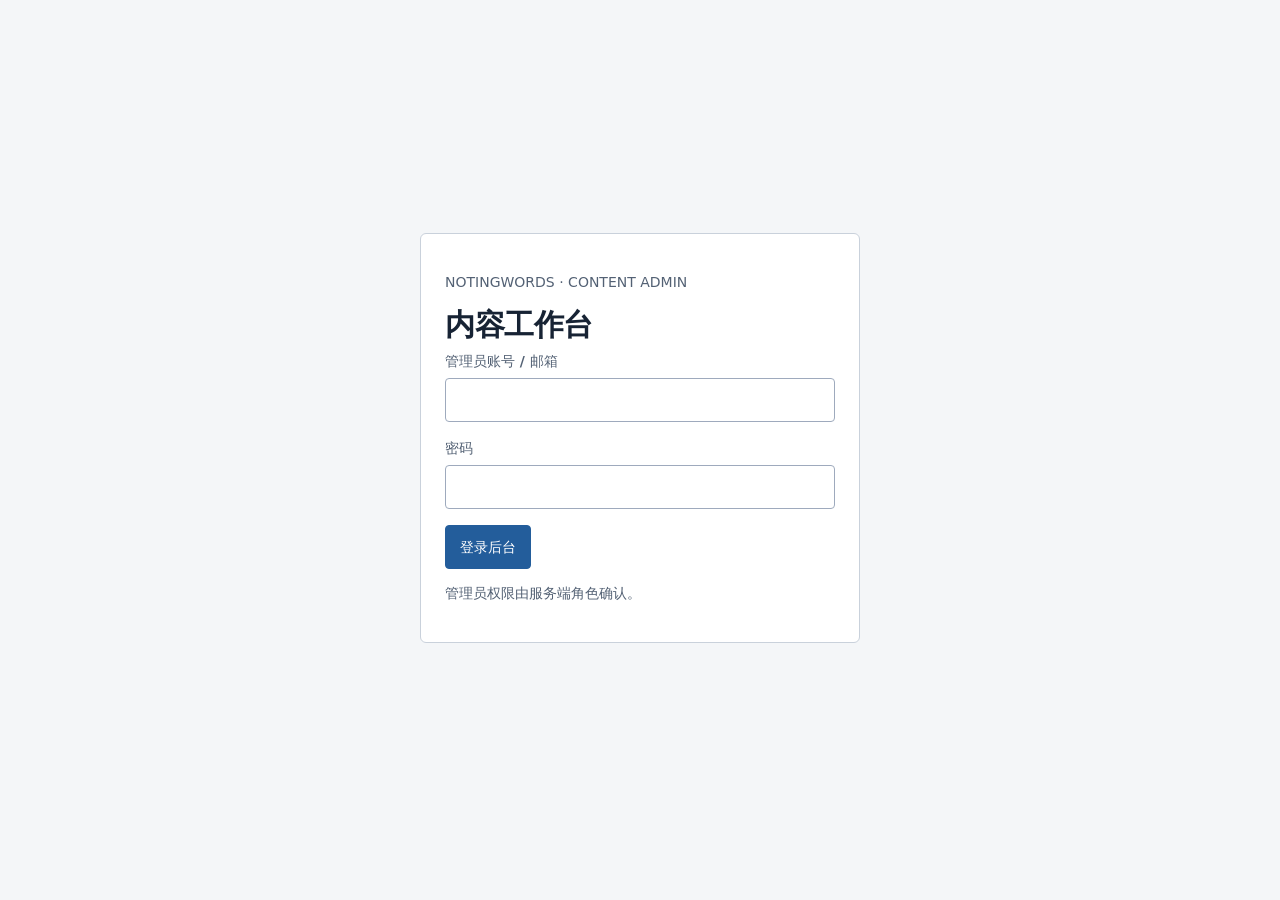
==== site/index.html @ 80e24572 "Deploy import rights progressive disclosure UX" ====
<!doctype html>
<html lang="zh-CN"><head><meta charset="UTF-8" /><meta name="viewport" content="width=device-width, initial-scale=1.0" /><meta name="robots" content="noindex,nofollow" /><link rel="icon" href="./icons/icon-192.png" type="image/png" /><title>NotingWords 内容工作台</title>  <script type="module" crossorigin src="./assets/admin-BMm6mZZK.js"></script>
  <link rel="stylesheet" crossorigin href="./assets/admin-BKdvPzqE.css">
</head><body><div id="root"></div></body></html>
---- site/assets/admin-BKdvPzqE.css ----
:root{--bg: #eef2f0;--surface: rgba(255, 255, 255, .62);--surface-soft: rgba(255, 255, 255, .42);--surface-airy: rgba(255, 255, 255, .34);--border: rgba(255, 255, 255, .75);--border-airy: rgba(255, 255, 255, .46);--border-soft: rgba(35, 48, 41, .06);--overlay: rgba(255, 255, 255, .02);--glass: blur(18px) saturate(1.25);--glass-blur: 18px;--glass-enabled: 1;--text-primary: #233029;--text-secondary: #5f6f68;--accent: #3c746a;--accent-2: #6fb39f;--accent-grad: linear-gradient(135deg, #3c746a 0%, #6fb39f 100%);--accent-wash: rgba(60, 116, 106, .14);--radius: 22px;--radius-lg: 26px;--radius-md: 18px;--radius-sm: 14px;--radius-pill: 999px;--shadow: 0 16px 40px rgba(52, 84, 74, .14);--shadow-airy: 0 8px 22px rgba(52, 84, 74, .08);--page-bg: linear-gradient(165deg, #e7f0ec 0%, #eef2f0 38%, #e9edf3 68%, #f2eee6 100%);--nav-bg: rgba(255, 255, 255, .66);--fs-11: 11px;--fs-125: 12.5px;--fs-135: 13.5px;--fs-14: 14px;--fs-15: 15px;--fs-16: 16px;--fs-19: 19px;--fs-22: 22px;--fs-25: 25px;--fs-30: 30px;--fs-37: 37px;--ff-serif: Georgia, "Times New Roman", "Songti SC", "Noto Serif SC", serif;--logo-plate: transparent;--logo-shadow: 0 4px 18px rgba(16, 24, 34, .32);--danger: #a8452f;--danger-border: rgba(168, 69, 47, .35);--judge-known: #3f9184;--judge-fuzzy: #b98a2e;--judge-forgotten: #b8574c;--study-bg: linear-gradient(180deg, #eef3f4 0%, #f0f2ef 52%, #e9efec 100%);--study-text-primary: #232b31;--study-text-secondary: #5f6a75;--study-surface: rgba(255, 255, 255, .55);--study-surface-strong: rgba(255, 255, 255, .68);--study-border: rgba(255, 255, 255, .7);--study-shadow: 0 6px 18px rgba(60, 70, 80, .06);--study-accent: #3c746a;--study-on-accent: #fff;--study-known: #3f9184;--study-fuzzy: #b98a2e;--study-forgotten: #b8574c;--radius-sm-legacy: calc(var(--radius) * .55);--nav-height: 76px;--page-pad: 22px;--dur-fast: .12s;--dur-base: .24s;--dur-slow: .3s;--ease: cubic-bezier(.22, .61, .36, 1)}:root[data-appearance=dark]{--study-bg: var(--bg);--study-environment-bg: var(--study-bg);--study-text-primary: var(--text-primary);--study-text-secondary: var(--text-secondary);--study-surface: var(--surface);--study-surface-strong: color-mix(in srgb, var(--surface), var(--text-primary) 5%);--study-border: var(--border);--study-shadow: var(--shadow-airy);--study-accent: var(--accent);--study-on-accent: var(--bg);--study-known: var(--judge-known);--study-fuzzy: var(--judge-fuzzy);--study-forgotten: var(--judge-forgotten)}*,*:before,*:after{box-sizing:border-box}html,body,#root{height:100%}html{-webkit-text-size-adjust:100%}body{margin:0;font-family:-apple-system,BlinkMacSystemFont,Segoe UI,PingFang SC,Hiragino Sans GB,Microsoft YaHei,Noto Sans SC,sans-serif;color:var(--text-primary);background:var(--bg);-webkit-font-smoothing:antialiased;-moz-osx-font-smoothing:grayscale;overflow-x:hidden}button{font-family:inherit;color:inherit;cursor:pointer;border:none;background:none}input,select,textarea{font-family:inherit;font-size:16px}a{color:inherit;text-decoration:none}.bg-root{position:fixed;top:0;right:0;bottom:0;left:0;z-index:0;overflow:hidden;background:var(--bg)}.bg-layer{position:absolute;top:0;right:0;bottom:0;left:0;background-size:cover;background-position:center center;background-repeat:no-repeat;transition:opacity var(--dur-slow) var(--ease);will-change:opacity}.bg-layer--gradient{background-size:auto}.bg-overlay{position:fixed;top:0;right:0;bottom:0;left:0;z-index:1;pointer-events:none;background:var(--overlay);transition:background-color var(--dur-slow) var(--ease)}.env-home{position:fixed;top:0;right:0;bottom:0;left:0;z-index:0;transition:opacity .26s var(--ease),filter .26s var(--ease),transform .26s var(--ease)}.env-home[data-study="1"]{opacity:0;filter:blur(5px);transform:scale(1.012)}.env-study{position:fixed;top:0;right:0;bottom:0;left:0;z-index:0;background:var(--study-bg);opacity:0;transition:opacity .28s var(--ease)}.env-study[data-study="1"]{opacity:1}.app-shell{position:relative;z-index:2;min-height:100dvh;display:flex;flex-direction:column}.screen{flex:1;display:flex;flex-direction:column;padding-top:max(env(safe-area-inset-top),14px);animation:screen-fade var(--dur-base) var(--ease)}.screen--with-nav{padding-bottom:calc(var(--nav-height) + env(safe-area-inset-bottom) + 14px)}@keyframes screen-fade{0%{opacity:0;transform:translateY(6px)}to{opacity:1;transform:none}}.screen-inner{width:100%;max-width:480px;margin:0 auto;padding:0 var(--page-pad)}.topbar{display:flex;align-items:center;justify-content:space-between;gap:12px;padding:4px var(--page-pad) 0;width:100%;max-width:480px;margin:0 auto}.brand-wrap{position:relative;display:inline-flex;align-items:center;flex-shrink:1;min-width:0}.brand-wrap__plate{position:absolute;top:-12px;right:-16px;bottom:-12px;left:-16px;border-radius:999px;background:var(--logo-plate);filter:blur(16px);pointer-events:none}.brand-logo{position:relative;height:auto;width:clamp(150px,44vw,190px);max-width:100%;filter:drop-shadow(var(--logo-shadow));-webkit-user-select:none;user-select:none;-webkit-user-drag:none}.brand-lockup{position:relative;display:inline-flex;align-items:center;gap:9px;filter:drop-shadow(var(--logo-shadow))}.brand-lockup__name{font-size:19px;font-weight:700;letter-spacing:.01em;color:var(--text-primary);white-space:nowrap}.page-head{display:flex;align-items:center;gap:12px;padding:6px var(--page-pad) 0;width:100%;max-width:480px;margin:0 auto}.page-head__back{width:40px;height:40px;display:grid;place-items:center;border-radius:50%;background:var(--surface);border:1px solid var(--border);color:var(--text-primary);transition:transform var(--dur-fast) var(--ease),background var(--dur-fast) var(--ease)}.page-head__back:active{transform:scale(.92)}.page-title{font-size:21px;font-weight:600;letter-spacing:.02em;margin:0}.page-title--light{text-shadow:0 1px 12px rgba(0,0,0,.18)}.icon-btn{width:42px;height:42px;display:grid;place-items:center;border-radius:50%;background:var(--surface);border:1px solid var(--border);backdrop-filter:blur(10px);-webkit-backdrop-filter:blur(10px);box-shadow:var(--shadow);color:var(--text-primary);transition:transform var(--dur-fast) var(--ease),background var(--dur-fast) var(--ease)}.icon-btn:active{transform:scale(.9)}.home{flex:1;display:flex;flex-direction:column}.home__center{flex:1;display:flex;flex-direction:column;justify-content:center;align-items:center;padding:0 var(--page-pad) 26px;gap:22px;min-height:0}.core-cards{display:grid;grid-template-columns:1fr 1fr;gap:14px;width:100%;max-width:420px}.core-card{display:flex;flex-direction:column;align-items:flex-start;justify-content:space-between;gap:18px;padding:20px 18px;min-height:132px;border-radius:var(--radius);background:var(--surface-airy);border:1px solid var(--border-airy);backdrop-filter:blur(9px);-webkit-backdrop-filter:blur(9px);box-shadow:var(--shadow-airy);text-align:left;transition:transform var(--dur-fast) var(--ease),box-shadow var(--dur-fast) var(--ease)}.core-card:active{transform:scale(.975)}.core-card--learn{background:linear-gradient(150deg,var(--accent-wash),var(--surface));border-color:#3c746a42;box-shadow:0 14px 30px #2f5d5529}.core-card--learn .core-card__count{color:var(--accent)}.core-card--review{background:var(--surface);box-shadow:0 10px 26px #5470661f}.core-card__label{font-size:16px;font-weight:600;letter-spacing:.02em;color:var(--text-primary)}.core-card__sub{font-size:12px;color:var(--text-secondary);margin-top:3px}.core-card__count{font-size:40px;line-height:1;font-weight:700;color:var(--accent);font-variant-numeric:tabular-nums}.home--panel{flex:1;width:100%;max-width:480px;margin:0 auto;padding:14px var(--page-pad) 0;display:block}.home-sheet{border-radius:26px;border:1px solid var(--border);background:var(--surface);backdrop-filter:blur(14px);-webkit-backdrop-filter:blur(14px);box-shadow:0 18px 40px #54706624;overflow:hidden}.home-quote{padding:18px 18px 16px}.daily-line__en{margin:0;font-size:23px;line-height:1.3;letter-spacing:-.03em;font-weight:750;color:var(--text-primary);white-space:pre-line;overflow-wrap:anywhere}.daily-line__en em{font-style:normal;color:var(--accent)}.daily-line__zh{margin:8px 0 0;font-size:14.5px;line-height:1.6;color:var(--text-secondary);white-space:pre-line;overflow-wrap:anywhere}.daily-line__src{display:flex;align-items:baseline;gap:8px;margin:9px 0 0;font-size:11.5px;color:var(--text-secondary);opacity:.8}.daily-line__idx{margin-left:auto;font-variant-numeric:tabular-nums}.home-row{padding:14px 18px;border-top:1px solid var(--border)}.home-strip{display:grid;grid-template-columns:repeat(3,1fr);gap:8px}.home-strip__item strong{display:block;font-size:18px;font-weight:800;letter-spacing:-.02em;color:var(--accent);font-variant-numeric:tabular-nums}.home-strip__item span{display:block;margin-top:3px;font-size:11.5px;color:var(--text-secondary)}.home-book+.home-book{padding-top:12px}.home-book__top{display:flex;align-items:center;justify-content:space-between;gap:10px;padding:2px 0 10px}.home-book__name{font-size:13.5px;font-weight:700;color:var(--text-primary);overflow-wrap:anywhere}.home-book__count{flex-shrink:0;font-size:11.5px;color:var(--text-secondary);font-variant-numeric:tabular-nums}.home-bar{height:3px;border-radius:3px;background:var(--border);overflow:hidden}.home-bar>i{display:block;height:100%;border-radius:3px;background:linear-gradient(90deg,var(--accent),#7ea79d)}.home-note{font-size:11.5px;font-weight:700;letter-spacing:.15em;color:var(--text-secondary)}.home-chips{display:flex;flex-wrap:wrap;gap:7px;margin-top:10px}.home-chip{font-size:12px;padding:6px 11px;border-radius:999px;border:1px solid var(--border);background:var(--surface-soft);color:var(--text-primary)}.home-guide{display:flex;flex-direction:column;align-items:flex-start;gap:10px}.home-guide__text{margin:0;font-size:13px;line-height:1.6;color:var(--text-secondary)}.home-guide__btn{padding:9px 16px;min-height:48px;border-radius:999px;border:1px solid rgba(60,116,106,.3);background:var(--accent-wash);color:var(--accent);font-size:13px;font-weight:700;transition:transform var(--dur-fast) var(--ease)}.home-guide__btn:active{transform:scale(.97)}.home-actions{margin-top:16px;padding-bottom:20px}.bottom-nav{position:fixed;left:13px;right:13px;bottom:calc(11px + env(safe-area-inset-bottom));z-index:5;height:64px;display:grid;grid-template-columns:repeat(3,1fr);border-radius:20px;background:var(--surface);border:1px solid var(--border);backdrop-filter:blur(16px) saturate(1.05);-webkit-backdrop-filter:blur(16px) saturate(1.05);box-shadow:0 12px 30px #54706621;overflow:hidden}.bottom-nav__item{display:flex;flex-direction:column;align-items:center;justify-content:center;gap:3px;color:var(--text-secondary);font-size:11.5px;transition:color var(--dur-fast) var(--ease)}.bottom-nav__item--active{color:var(--accent);font-weight:750}.card{border-radius:var(--radius);background:var(--surface);border:1px solid var(--border);backdrop-filter:blur(14px);-webkit-backdrop-filter:blur(14px);box-shadow:var(--shadow)}.card--pad{padding:18px}.section{margin-top:20px}.section__title{font-size:13px;font-weight:600;letter-spacing:.1em;color:var(--text-secondary);margin:0 0 10px 4px}.stack{display:flex;flex-direction:column;gap:12px}.progress{height:8px;border-radius:99px;background:var(--surface-soft);overflow:hidden;border:1px solid var(--border)}.progress__bar{height:100%;border-radius:99px;background:var(--accent);transition:width var(--dur-slow) var(--ease)}.list{display:flex;flex-direction:column;overflow:hidden;border-radius:var(--radius)}.list-row{display:flex;align-items:center;gap:12px;width:100%;padding:14px 16px;text-align:left;background:var(--surface);border-bottom:1px solid var(--border);transition:background var(--dur-fast) var(--ease)}.list-row:last-child{border-bottom:none}.list-row:active{background:var(--surface-soft)}.list-row--static:active{background:var(--surface)}.list-row__main{flex:1;min-width:0}.list-row__title{font-size:15px;font-weight:600;overflow-wrap:anywhere}.list-row__sub{font-size:13px;color:var(--text-secondary);margin-top:3px;overflow-wrap:anywhere}.list-row__label{flex-shrink:0}.list-row__value{flex:1 1 auto;min-width:0;text-align:right;font-size:14px;color:var(--text-secondary);overflow:hidden;text-overflow:ellipsis;white-space:nowrap}.list-row__chev{color:var(--text-secondary);flex-shrink:0}.word-row{align-items:flex-start}.word-row__body{flex:1;min-width:0}.word-row__term{display:block;font-size:16.5px;font-weight:600;line-height:1.35;overflow-wrap:anywhere;word-break:break-word}.word-row__meta{display:block;margin-top:3px;font-size:12.5px;line-height:1.55;color:var(--text-secondary);overflow-wrap:anywhere}.word-row__lead{margin-right:7px}.word-row__star{flex-shrink:0;margin-top:2px}.word-term{font-size:16px;font-weight:600;overflow-wrap:anywhere;word-break:break-word}.word-ipa{font-size:12px;color:var(--text-secondary);margin-left:6px}.fav-icon{flex-shrink:0;color:var(--text-secondary);opacity:.55}.fav-icon--on{color:var(--accent);opacity:1}.btn{display:inline-flex;align-items:center;justify-content:center;gap:8px;padding:13px 18px;border-radius:var(--radius-sm);font-size:15px;font-weight:600;border:1px solid var(--border);background:var(--surface);color:var(--text-primary);transition:transform var(--dur-fast) var(--ease),background var(--dur-fast) var(--ease),opacity var(--dur-fast) var(--ease)}.btn:active:not(:disabled){transform:scale(.97)}.btn--primary{background:var(--accent);border-color:transparent;color:#fff;box-shadow:var(--shadow)}.btn--block{width:100%}.btn--ghost{background:var(--surface-soft)}.btn:disabled,.btn--disabled{opacity:.45;cursor:not-allowed}.btn--danger{background:transparent;border-color:var(--danger-border);color:var(--danger);box-shadow:none}.btn--danger:active:not(:disabled){transform:scale(.97)}.danger-zone{margin-top:16px;padding-top:14px;border-top:1px dashed var(--border)}.btn--small{padding:8px 13px;min-height:48px;font-size:13px;border-radius:var(--radius-sm)}.field{display:flex;flex-direction:column;gap:7px;margin-bottom:14px}.field__label{font-size:13px;font-weight:600;color:var(--text-secondary)}.input{width:100%;padding:12px 14px;min-height:48px;border-radius:var(--radius-sm);border:1px solid var(--border);background:var(--surface);color:var(--text-primary);outline:none;transition:border-color var(--dur-fast) var(--ease)}.input:focus{border-color:var(--accent)}.input::placeholder{color:var(--text-secondary);opacity:.7}.seg{display:flex;flex-wrap:wrap;gap:8px}.seg__item{padding:9px 15px;min-height:48px;border-radius:99px;font-size:14px;border:1px solid var(--border);background:var(--surface-soft);color:var(--text-secondary);transition:all var(--dur-fast) var(--ease)}.seg__item--active{background:var(--accent);border-color:transparent;color:#fff;font-weight:600}.stat-grid{display:grid;grid-template-columns:1fr 1fr;gap:10px}.stat{padding:13px 14px;border-radius:var(--radius-sm);background:var(--surface-soft);border:1px solid var(--border)}.stat__label{font-size:12px;color:var(--text-secondary)}.stat__value{font-size:22px;font-weight:700;margin-top:5px;font-variant-numeric:tabular-nums;color:var(--text-primary)}.empty{display:flex;flex-direction:column;align-items:center;gap:10px;padding:38px 22px;text-align:center}.empty__title{font-size:16px;font-weight:600}.empty__text{font-size:13px;color:var(--text-secondary);line-height:1.7}.empty__icon{width:56px;height:56px;display:grid;place-items:center;border-radius:50%;background:var(--surface-soft);color:var(--text-secondary);opacity:.85;margin-bottom:4px}.sheet-backdrop{position:fixed;top:0;right:0;bottom:0;left:0;z-index:20;background:#0c101452;backdrop-filter:blur(2px);-webkit-backdrop-filter:blur(2px);animation:fade-in var(--dur-base) var(--ease)}@keyframes fade-in{0%{opacity:0}to{opacity:1}}.sheet{position:fixed;left:0;right:0;bottom:0;z-index:21;max-width:480px;margin:0 auto;padding:10px 20px calc(20px + env(safe-area-inset-bottom));border-radius:var(--radius-lg) var(--radius-lg) 0 0;background:var(--bg);border:1px solid var(--border);border-bottom:none;box-shadow:0 -14px 44px #0000003d;animation:sheet-up var(--dur-slow) var(--ease)}@keyframes sheet-up{0%{transform:translateY(100%)}to{transform:none}}.sheet__handle{width:40px;height:4px;border-radius:99px;background:var(--border);margin:2px auto 14px}.sheet__title{font-size:16px;font-weight:600;margin:0 0 4px}.sheet__sub{font-size:12px;color:var(--text-secondary);margin:0 0 14px}.theme-list{display:flex;flex-direction:column;gap:9px}.theme-item{display:flex;align-items:center;gap:13px;padding:11px 13px;border-radius:var(--radius-sm);border:1px solid var(--border);background:var(--surface);text-align:left;transition:transform var(--dur-fast) var(--ease)}.theme-item:active{transform:scale(.985)}.theme-item--active{border-color:var(--accent)}.theme-item__swatch{width:42px;height:42px;border-radius:12px;border:1px solid var(--border);background-size:cover;background-position:center;flex-shrink:0}.theme-item__name{flex:1;font-size:15px;font-weight:600}.theme-item__check{color:var(--accent)}.bg-candidates{display:flex;align-items:center;flex-wrap:wrap;gap:9px;padding:7px 0 3px 55px}.bg-candidates__label{font-size:11.5px;color:var(--text-secondary);margin-right:1px}.bg-candidate{width:38px;height:38px;min-width:48px;min-height:48px;border-radius:10px;border:1px solid var(--border);background-size:cover;background-position:center center;background-repeat:no-repeat;flex-shrink:0;transition:transform var(--dur-fast) var(--ease),box-shadow var(--dur-fast) var(--ease)}.bg-candidate:active{transform:scale(.94)}.bg-candidate--active{border-color:var(--accent);box-shadow:0 0 0 1px var(--accent)}.splash{position:fixed;top:0;right:0;bottom:0;left:0;z-index:50;display:flex;align-items:center;justify-content:center;overflow:hidden;background:var(--bg);transition:opacity .42s ease,transform .52s cubic-bezier(.2,.8,.2,1)}.splash--leaving{opacity:0;transform:scale(1.025);pointer-events:none}.splash-core{position:relative;z-index:3;display:flex;flex-direction:column;align-items:center;gap:18px}.splash-core>svg{opacity:1;transform:scale(.94);animation:splash-logo-in .45s cubic-bezier(.2,.9,.2,1) forwards}.splash-word{font-size:27px;font-weight:800;letter-spacing:-.04em;color:var(--text-primary);opacity:1;transform:translateY(4px);animation:splash-word-in .45s .06s forwards}.splash-tag{font-size:11.5px;letter-spacing:.2em;text-transform:uppercase;color:var(--text-secondary);opacity:0;animation:splash-fade-in .5s .55s forwards}.splash-letters{position:absolute;top:0;right:0;bottom:0;left:0;z-index:2;pointer-events:none}.splash-letters i{position:absolute;font-style:normal;font-size:32px;font-weight:700;color:var(--accent);opacity:0;animation:splash-letter-float 1.15s cubic-bezier(.3,.7,.2,1) forwards}.splash-letters .l1{left:12%;top:18%;animation-delay:.03s;--tx: 18px;--ty: -22px}.splash-letters .l2{right:14%;top:22%;animation-delay:.09s;--tx: -20px;--ty: -18px}.splash-letters .l3{left:24%;bottom:22%;animation-delay:.12s;--tx: 22px;--ty: -16px}.splash-letters .l4{right:20%;bottom:19%;animation-delay:.18s;--tx: -18px;--ty: -24px}.splash-letters .l5{left:48%;top:12%;animation-delay:.24s;--tx: 2px;--ty: -20px}.splash-letters .l6{left:44%;bottom:14%;animation-delay:.29s;--tx: 6px;--ty: -18px}@keyframes splash-logo-in{to{opacity:1;transform:scale(1)}}@keyframes splash-word-in{to{opacity:1;transform:translateY(0)}}@keyframes splash-fade-in{to{opacity:1}}@keyframes splash-letter-float{0%{opacity:0;transform:translateY(18px) rotate(var(--rot, 0deg)) scale(.75);filter:blur(6px)}35%{opacity:.72;filter:blur(0)}to{opacity:0;transform:translate(var(--tx, 0),var(--ty, -20px)) scale(.55);filter:blur(2px)}}.placeholder{flex:1;display:flex;flex-direction:column;align-items:center;justify-content:center;gap:14px;padding:24px;text-align:center;min-height:0}.placeholder__title{font-size:40px;font-weight:700;letter-spacing:.01em;margin:0}.placeholder__text{font-size:15px;color:var(--text-secondary)}.demo-banner{display:flex;align-items:center;gap:8px;padding:9px 13px;border-radius:var(--radius-sm);background:var(--surface-soft);border:1px dashed var(--accent);color:var(--text-secondary);font-size:12px;line-height:1.5}.notice{padding:12px 14px;border-radius:var(--radius-sm);font-size:13px;line-height:1.6;border:1px solid var(--border);background:var(--surface-soft)}.notice--error{border-color:#be503c73;color:#a8452f}.sheet--dark .notice--error{color:#f2a68f}.row-between{display:flex;align-items:center;justify-content:space-between;gap:12px}.muted{color:var(--text-secondary);font-size:13px;line-height:1.7}.spacer{height:14px}.modal-backdrop{position:fixed;top:0;right:0;bottom:0;left:0;z-index:30;display:grid;place-items:center;padding:22px;background:#0c101466;animation:fade-in var(--dur-base) var(--ease)}.modal{width:100%;max-width:400px;border-radius:var(--radius);background:var(--bg);border:1px solid var(--border);box-shadow:0 18px 50px #00000047;padding:20px;animation:screen-fade var(--dur-base) var(--ease)}.modal__title{font-size:17px;font-weight:600;margin:0 0 8px}.modal__text{font-size:14px;color:var(--text-secondary);line-height:1.65;margin:0 0 18px}.modal__actions{display:flex;gap:10px;justify-content:flex-end}.update-changelog{margin:0 0 18px;padding-left:18px;max-height:38vh;overflow-y:auto;font-size:14px;line-height:1.65;color:var(--text-secondary)}.update-changelog li+li{margin-top:6px}.study{flex:1;display:flex;flex-direction:column;min-height:0;color:var(--study-text-primary)}.study-content{flex:1;display:flex;flex-direction:column;min-height:0;animation:study-content-in .16s var(--ease)}@keyframes study-content-in{0%{opacity:0;transform:translateY(4px)}to{opacity:1;transform:none}}@keyframes study-header-in{0%{opacity:0;transform:translateY(-4px)}to{opacity:1;transform:none}}.study-topbar{display:flex;align-items:center;gap:10px;width:100%;max-width:480px;margin:0 auto;padding:4px var(--page-pad) 0;animation:study-header-in .22s var(--ease) .1s both}.study-topbar__progress{flex:1;text-align:center;font-size:14px;font-weight:600;color:var(--text-secondary);font-variant-numeric:tabular-nums;letter-spacing:.04em}.study-iconbtn{width:40px;height:40px;display:grid;place-items:center;border-radius:50%;background:var(--surface-airy);border:1px solid var(--border-airy);backdrop-filter:blur(10px);-webkit-backdrop-filter:blur(10px);color:var(--text-primary);transition:transform var(--dur-fast) var(--ease),opacity var(--dur-fast) var(--ease)}.study-iconbtn:disabled{opacity:.32;cursor:default}.study-iconbtn--fav{color:var(--accent)}.study-body{flex:1;min-height:0;overflow-y:auto;-webkit-overflow-scrolling:touch;display:flex;flex-direction:column;align-items:center;justify-content:center;gap:14px;padding:26px var(--page-pad);text-align:center}.study-term{font-size:clamp(36px,11vw,48px);font-weight:700;line-height:1.14;letter-spacing:-.01em;overflow-wrap:anywhere;word-break:break-word;text-shadow:0 1px 14px rgba(0,0,0,.14)}.study-ipa{font-size:16px;color:var(--text-secondary);letter-spacing:.01em}.study-meaning{display:flex;flex-direction:column;gap:10px;width:100%;max-width:420px;text-align:left}.study-meaning__row{display:flex;gap:10px;align-items:baseline;animation:study-rise var(--dur-slow) var(--ease)}.study-meaning__pos{flex-shrink:0;min-width:42px;font-size:13px;font-style:italic;color:var(--accent)}.study-meaning__zh{font-size:17px;line-height:1.55;overflow-wrap:anywhere}@keyframes study-rise{0%{opacity:0;transform:translateY(8px)}to{opacity:1;transform:none}}.study-example{width:100%;max-width:420px;padding:14px 16px;border-radius:var(--radius-sm);background:var(--surface-airy);border:1px solid var(--border-airy);backdrop-filter:blur(10px);-webkit-backdrop-filter:blur(10px);text-align:left;animation:study-rise var(--dur-slow) var(--ease)}.study-example__en{font-size:15px;line-height:1.65;overflow-wrap:anywhere}.study-example__zh{margin-top:6px;font-size:14px;line-height:1.6;color:var(--text-secondary);overflow-wrap:anywhere}.study-example mark{background:transparent;color:var(--accent);font-weight:700}.study-judge{display:flex;gap:10px;width:100%;max-width:480px;margin:0 auto;padding:0 var(--page-pad) calc(22px + env(safe-area-inset-bottom))}.judge-btn{flex:1;min-width:0;display:flex;flex-direction:column;align-items:center;gap:7px;padding:13px 6px 14px;border-radius:var(--radius-sm);background:var(--surface-airy);border:1px solid var(--border-airy);backdrop-filter:blur(10px);-webkit-backdrop-filter:blur(10px);font-size:15px;font-weight:600;color:var(--text-primary);transition:transform var(--dur-fast) var(--ease)}.judge-btn:active{transform:scale(.97)}.judge-btn__mark{width:22px;height:3px;border-radius:99px}.judge-btn--known .judge-btn__mark{background:var(--judge-known)}.judge-btn--fuzzy .judge-btn__mark{background:var(--judge-fuzzy)}.judge-btn--forgotten .judge-btn__mark{background:var(--judge-forgotten)}.study-actions{display:flex;gap:10px;width:100%;max-width:480px;margin:0 auto;padding:0 var(--page-pad) calc(22px + env(safe-area-inset-bottom))}.study-actions--center{justify-content:center}.study-actions--center .btn{min-width:190px}.btn--mistake{flex:0 0 auto;color:var(--judge-forgotten);border-color:var(--danger-border);background:transparent}.study-complete{flex:1;display:flex;flex-direction:column;align-items:center;justify-content:center;gap:22px;padding:30px var(--page-pad);text-align:center}.study-complete__title{font-size:26px;font-weight:700;margin:0}.study-complete__card{width:100%;max-width:420px;padding:18px;border-radius:var(--radius);background:var(--surface-airy);border:1px solid var(--border-airy);backdrop-filter:blur(12px);-webkit-backdrop-filter:blur(12px)}.study-tally{display:grid;grid-template-columns:1fr 1fr;gap:10px;margin-top:14px}.study-tally__item{display:flex;align-items:baseline;justify-content:space-between;padding:10px 13px;border-radius:var(--radius-sm);background:var(--surface-soft);border:1px solid var(--border)}.study-tally__label{font-size:13px;color:var(--text-secondary)}.study-tally__value{font-size:19px;font-weight:700;font-variant-numeric:tabular-nums}.study-tally__value--known{color:var(--judge-known)}.study-tally__value--fuzzy{color:var(--judge-fuzzy)}.study-tally__value--forgotten{color:var(--judge-forgotten)}.study-tally__value--mistaken{color:var(--danger)}.study-complete__actions{display:flex;flex-direction:column;gap:10px;width:100%;max-width:420px}.study .study-topbar__progress{color:var(--study-text-secondary)}.study .study-iconbtn{background:var(--study-surface);border-color:var(--study-border);color:var(--study-text-primary)}.study .study-iconbtn--fav{color:var(--study-accent)}.study .study-term{color:var(--study-text-primary)}.study .study-ipa{color:var(--study-text-secondary)}.study .study-meaning{padding:14px 16px;border-radius:var(--radius-sm);background:var(--study-surface);border:1px solid var(--study-border)}.study .study-meaning__pos{color:var(--study-text-secondary)}.study .study-meaning__zh{color:var(--study-text-primary)}.study .study-example{background:var(--study-surface-strong);border-color:var(--study-border);box-shadow:var(--study-shadow)}.study .study-example__zh{color:var(--study-text-secondary)}.study .study-example mark{color:var(--study-accent)}.study .judge-btn{background:var(--study-surface);border-color:var(--study-border);color:var(--study-text-primary)}.study .judge-btn--known .judge-btn__mark{background:var(--study-known)}.study .judge-btn--fuzzy .judge-btn__mark{background:var(--study-fuzzy)}.study .judge-btn--forgotten .judge-btn__mark{background:var(--study-forgotten)}.study .btn--primary{background:var(--study-accent);border-color:transparent;color:var(--study-on-accent)}.study .btn--ghost{background:var(--study-surface);border-color:var(--study-border);color:var(--study-text-primary)}.study .btn--mistake{background:transparent;border-color:var(--study-border);color:var(--study-forgotten)}.study .study-complete__card{background:var(--study-surface);border-color:var(--study-border);box-shadow:var(--study-shadow)}.study .study-tally__item{background:var(--study-surface-strong);border-color:var(--study-border)}.study .study-tally__label,.study .muted{color:var(--study-text-secondary)}.study .study-tally__value--known{color:var(--study-known)}.study .study-tally__value--fuzzy{color:var(--study-fuzzy)}.study .study-tally__value--forgotten,.study .study-tally__value--mistaken{color:var(--study-forgotten)}.study{flex:1 1 auto;height:100dvh;display:flex;flex-direction:column;min-height:0}.study-topbar{flex:0 0 auto;display:flex;align-items:center;padding:max(52px,calc(env(safe-area-inset-top) + 12px)) clamp(24px,6.6vw,28px) 0;animation:study-header-in .22s var(--ease) .1s both}.study-topbar__progress{margin-left:14px;font-size:14px;font-weight:600;letter-spacing:.04em;color:var(--study-text-secondary);font-variant-numeric:tabular-nums}.study-topbar__spacer{flex:1 1 auto}.study-topbar__actions{display:flex;align-items:center;gap:26px}.study-iconbtn{width:34px;height:34px;display:grid;place-items:center;border-radius:50%;border:none;background:transparent;color:var(--study-text-primary);transition:opacity var(--dur-fast) var(--ease),transform var(--dur-fast) var(--ease)}.study-iconbtn:active{transform:scale(.9)}.study-iconbtn:disabled{opacity:.28;cursor:default}.study-iconbtn--fav{color:var(--study-accent)}.study-content{flex:1 1 auto;display:flex;flex-direction:column;min-height:0;overflow-y:auto;-webkit-overflow-scrolling:touch;padding-top:40px;padding-bottom:18px}.study-bottom{flex:0 0 auto;padding:0 clamp(16px,4.4vw,18px) calc(30px + env(safe-area-inset-bottom))}.word-anchor{padding:0 clamp(28px,7.5vw,32px)}.word-anchor__term{margin:0;font-size:clamp(40px,11vw,46px);font-weight:700;line-height:1.08;letter-spacing:-.01em;text-align:left;color:var(--study-text-primary);overflow-wrap:anywhere;word-break:break-word}.word-anchor__term--long{font-size:clamp(32px,9vw,40px)}.word-anchor__term--xlong{font-size:clamp(26px,7.6vw,32px)}.word-anchor__ipa{margin-top:12px;font-size:19px;color:var(--study-text-secondary);overflow-wrap:anywhere}.meanings{display:flex;flex-direction:column;gap:9px;margin-top:26px;padding:0 clamp(28px,7.5vw,32px)}.meanings__row{display:flex;align-items:baseline;gap:10px}.meanings__pos{flex:0 0 auto;min-width:42px;font-size:15px;font-style:italic;color:var(--study-text-secondary)}.meanings__zh{font-size:18px;line-height:1.55;color:var(--study-text-primary);overflow-wrap:anywhere}.example-card{margin:26px clamp(16px,4.4vw,18px) 0;padding:17px;border-radius:18px;background:var(--study-surface);border:1px solid var(--study-border)}.example-card__en{font-size:15.5px;line-height:1.68;color:var(--study-text-primary);overflow-wrap:anywhere}.example-card__zh{margin-top:7px;font-size:14.5px;line-height:1.6;color:var(--study-text-secondary);overflow-wrap:anywhere}.example-card mark{background:transparent;color:var(--study-accent);font-weight:700}.knowledge-card{display:flex;flex-direction:column;margin:14px clamp(16px,4.4vw,18px) 0;height:clamp(288px,40vh,360px);max-height:clamp(288px,40vh,360px);border-radius:18px;background:var(--study-surface);border:1px solid var(--study-border);overflow:hidden}.knowledge-card__body{flex:1 1 auto;min-height:0;overflow-y:auto;-webkit-overflow-scrolling:touch;padding:16px 17px}.knowledge-card__empty{margin:0;font-size:14px;line-height:1.6;color:var(--study-text-secondary)}.knowledge-card__example{font-size:15px;line-height:1.7;color:var(--study-text-primary);overflow-wrap:anywhere}.knowledge-card__example mark{background:transparent;color:var(--study-accent);font-weight:700}.knowledge-card__example-zh{margin-top:7px;font-size:14px;color:var(--study-text-secondary)}.knowledge-card__footer{flex:0 0 auto;display:flex;align-items:center;gap:8px;padding:7px 10px;border-top:1px solid var(--study-border)}.knowledge-tabs{flex:1 1 auto;min-width:0;display:flex;gap:4px;overflow-x:auto;scrollbar-width:none}.knowledge-tabs::-webkit-scrollbar{display:none}.knowledge-tab{flex:0 0 auto;padding:6px 10px;min-height:48px;border:none;border-radius:99px;background:transparent;font-size:13px;color:var(--study-text-secondary);white-space:nowrap;transition:background var(--dur-fast) var(--ease),color var(--dur-fast) var(--ease)}.knowledge-tab[aria-selected=true]{background:var(--study-surface-strong);color:var(--study-text-primary);font-weight:600}.knowledge-ai{flex:0 0 auto;width:72px;display:flex;justify-content:flex-end}.knowledge-ai__btn{display:inline-flex;align-items:center;justify-content:center;gap:4px;max-width:100%;padding:6px 7px;min-height:48px;border:none;border-radius:99px;background:transparent;color:var(--study-accent);font-size:12px;font-weight:600;line-height:1;white-space:nowrap}.knowledge-ai__btn:disabled{opacity:.72}.knowledge-ai__label{letter-spacing:.01em}.knowledge-ai__spinner{flex:0 0 auto;width:10px;height:10px;border-radius:50%;border:1.6px solid rgba(201,119,63,.28);border-top-color:var(--study-accent);animation:knowledge-ai-spin .72s linear infinite}@keyframes knowledge-ai-spin{to{transform:rotate(360deg)}}.bottom-actions{width:100%}.bottom-actions--judge{display:flex;align-items:stretch}.judge-action{flex:1 1 0;min-width:0;display:flex;flex-direction:column;align-items:center;gap:8px;padding:10px 4px 12px;border:none;background:transparent;font-size:16px;font-weight:600;color:var(--study-text-primary);transition:opacity var(--dur-fast) var(--ease),transform var(--dur-fast) var(--ease)}.judge-action:active{transform:scale(.97)}.judge-action:disabled{opacity:.45}.judge-action__mark{width:26px;height:3px;border-radius:99px}.judge-action--known .judge-action__mark{background:var(--study-known)}.judge-action--fuzzy .judge-action__mark{background:var(--study-fuzzy)}.judge-action--forgotten .judge-action__mark{background:var(--study-forgotten)}.recall-hints{display:flex;flex-direction:column;align-items:center;gap:3px;margin-bottom:20px;text-align:center}.recall-hint{margin:0;font-size:13px;line-height:1.5;color:var(--study-text-secondary)}.bottom-actions--split{display:flex;align-items:center;justify-content:space-between;gap:16px}.bottom-actions--center{display:flex;align-items:center;justify-content:center}.text-action{border:none;background:transparent;min-height:48px;transition:transform var(--dur-fast) var(--ease),opacity var(--dur-fast) var(--ease)}.text-action:active{transform:scale(.97)}.text-action--primary{padding:12px 26px;border:1px solid var(--study-border);border-radius:99px;background:var(--study-surface-strong);font-size:17px;font-weight:700;color:var(--study-text-primary)}.text-action--danger{padding:12px 8px;font-size:16px;font-weight:600;color:var(--study-forgotten)}@keyframes study-detail-in{0%{opacity:0;transform:translateY(6px)}to{opacity:1;transform:none}}.meanings{animation:study-detail-in .18s var(--ease)}.example-card{animation:study-detail-in .2s var(--ease)}.knowledge-card{animation:study-detail-in .22s var(--ease)}.word-anchor__aux{display:flex;align-items:center;gap:9px;margin-top:12px;min-height:26px}.speaker-btn{flex:0 0 auto;width:28px;height:28px;display:grid;place-items:center;border:none;border-radius:50%;background:transparent;color:var(--study-text-secondary);transition:color var(--dur-fast) var(--ease),transform var(--dur-fast) var(--ease)}.speaker-btn:active{transform:scale(.9)}.speaker-btn--playing{color:var(--study-accent)}.word-anchor .word-anchor__ipa{margin-top:0}.ai-list,.ai-examples{margin:0;padding:0;list-style:none;display:flex;flex-direction:column;gap:11px}.ai-list li{display:flex;align-items:baseline;flex-wrap:wrap;gap:8px}.ai-list__main{font-size:15px;font-weight:600;color:var(--study-text-primary);overflow-wrap:anywhere}.ai-list__pos{font-size:12.5px;font-style:italic;color:var(--study-text-secondary)}.ai-list__zh{font-size:14px;color:var(--study-text-secondary);overflow-wrap:anywhere}.ai-list__note{flex-basis:100%;font-size:13px;color:var(--study-text-secondary);opacity:.85}.ai-examples li+li{padding-top:11px;border-top:1px dashed var(--study-border)}.ai-examples__en{font-size:15px;line-height:1.65;color:var(--study-text-primary);overflow-wrap:anywhere}.ai-examples__en mark{background:transparent;color:var(--study-accent);font-weight:700}.ai-examples__zh{margin-top:4px;font-size:13.5px;color:var(--study-text-secondary)}.ai-examples__sense{margin-top:3px;font-size:12.5px;color:var(--study-text-secondary);opacity:.8}.ai-stale{margin:0 0 10px;font-size:12.5px;color:var(--study-text-secondary);opacity:.9}.knowledge-loading{display:flex;align-items:center;gap:10px;font-size:14px;color:var(--study-text-secondary)}.knowledge-loading__dots{display:inline-flex;gap:4px}.knowledge-loading__dots i{width:5px;height:5px;border-radius:50%;background:var(--study-text-secondary);animation:ai-dot .9s var(--ease) infinite}.knowledge-loading__dots i:nth-child(2){animation-delay:.15s}.knowledge-loading__dots i:nth-child(3){animation-delay:.3s}@keyframes ai-dot{0%,60%,to{opacity:.25;transform:translateY(0)}30%{opacity:1;transform:translateY(-3px)}}.knowledge-error__title{margin:0 0 4px;font-size:14px;font-weight:600;color:var(--study-forgotten)}.knowledge-error__text{margin:0 0 10px;font-size:13.5px;color:var(--study-text-secondary)}.knowledge-ai{position:relative}.ai-menu{position:absolute;right:0;bottom:38px;z-index:6;min-width:196px;display:flex;flex-direction:column;gap:2px;padding:7px;border-radius:14px;background:var(--bg);border:1px solid var(--study-border);box-shadow:0 10px 26px #1e28322e;animation:study-content-in .16s var(--ease)}.ai-menu button{padding:9px 11px;border:none;border-radius:9px;background:transparent;font-size:14px;text-align:left;color:var(--study-text-primary)}.ai-menu button:hover{background:var(--study-surface)}.ai-menu__title{padding:6px 11px 2px;font-size:13px;color:var(--study-text-secondary)}.batch-status{margin:0 0 2px;font-size:15px;font-weight:600;font-variant-numeric:tabular-nums;color:var(--text-primary)}.batch-status--warn{color:var(--danger)}.batch-status--muted{color:var(--text-secondary)}.batch-status+.batch-bar{margin-top:12px}.batch-details{margin:14px 0 4px;font-size:13px;color:var(--text-secondary)}.batch-details summary{cursor:pointer;padding:4px 0;list-style:none}.batch-details summary::-webkit-details-marker{display:none}.batch-details:not([open])>*:not(summary){display:none}.batch-details summary:before{content:"›";display:inline-block;margin-right:6px;transition:transform var(--dur-fast) var(--ease)}.batch-details[open] summary:before{transform:rotate(90deg)}.batch-details__body{display:flex;flex-wrap:wrap;gap:4px 12px;padding:6px 0 2px}.batch-details__list{flex:1 1 100%;margin:6px 0 0;padding:0;list-style:none;max-height:168px;overflow-y:auto;font-size:12.5px}.batch-details__list li{display:flex;justify-content:space-between;gap:10px;padding:3px 0}.batch-details__list li[data-status=failed]{color:var(--danger)}.batch-toggle{display:flex;align-items:center;gap:9px;font-size:13.5px;color:var(--text-secondary)}.batch-toggle input{flex:0 0 auto}.batch-actions{margin-top:16px}.batch-bar{height:6px;border-radius:99px;background:var(--surface-soft);border:1px solid var(--border);overflow:hidden}.batch-bar__fill{height:100%;background:var(--accent);transition:width var(--dur-slow) var(--ease)}.input-row{display:flex;gap:8px;align-items:center}.input-row .input{flex:1;min-width:0}.word-viewer__section{margin-top:14px}.word-viewer__pos{font-size:13px;font-style:italic;color:var(--text-secondary);margin-right:8px}.ai-flag{display:inline-flex;align-items:center;gap:4px;padding:2px 7px;border-radius:99px;border:1px solid var(--border);background:var(--surface-soft);font-size:11px;color:var(--text-secondary)}@media (prefers-reduced-motion: reduce){*,*:before,*:after{animation-duration:.001ms!important;transition-duration:.001ms!important}.env-home,.env-study{transition:opacity .12s linear!important}.env-home[data-study="1"]{filter:none!important;transform:none!important}.study-topbar,.study-content,.knowledge-ai__spinner{animation:none!important}}.kv{display:flex;align-items:baseline;justify-content:space-between;gap:12px;padding:6px 0;font-size:14px}.kv__k{color:var(--text-secondary)}.kv__v{font-weight:600;font-variant-numeric:tabular-nums;text-align:right;overflow-wrap:anywhere}.clear-backup-hint{position:fixed;left:50%;transform:translate(-50%);bottom:calc(140px + env(safe-area-inset-bottom));z-index:61}.about-card__name{font-size:22px;font-weight:700}.about-card__tagline{margin-top:4px;font-size:14px;color:var(--text-secondary)}.about-note{margin:0 0 8px;font-size:14px;line-height:1.6}.about-note:last-child{margin-bottom:0}.speaker-btn,.knowledge-ai__btn,.page-head__back,.study-topbar button,.knowledge-tab,.icon-btn{position:relative}.speaker-btn:after,.knowledge-ai__btn:after,.page-head__back:after,.study-topbar button:after,.knowledge-tab:after,.icon-btn:after{content:"";position:absolute;left:50%;top:50%;width:max(100%,48px);height:max(100%,48px);transform:translate(-50%,-50%)}@media (min-width: 560px){:root{--app-canvas: 460px}body{background:#e7e4dd}.app-shell,.env-home,.env-study{left:50%;right:auto;width:var(--app-canvas);max-width:var(--app-canvas);transform:translate(-50%)}.env-home[data-study="1"]{transform:translate(-50%) scale(1.012)}.app-shell{box-shadow:0 0 0 1px #1e283212,0 26px 60px #18212c29}.bottom-nav,.modal-backdrop,.sheet-backdrop{left:50%;right:auto;width:var(--app-canvas);transform:translate(-50%)}}@media (orientation: landscape) and (max-height: 520px){.env-home:after,.env-study:after{content:"建议竖屏使用";position:fixed;left:50%;top:8px;transform:translate(-50%);z-index:40;padding:5px 12px;border-radius:99px;background:var(--surface-airy);border:1px solid var(--border-airy);font-size:12px;color:var(--text-secondary);pointer-events:none}}.update-prompt{position:fixed;left:50%;bottom:calc(84px + env(safe-area-inset-bottom));transform:translate(-50%);z-index:60;display:flex;align-items:center;gap:14px;max-width:min(88vw,420px);padding:10px 14px;border-radius:99px;background:var(--surface-airy);border:1px solid var(--border-airy);backdrop-filter:blur(16px) saturate(1.05);-webkit-backdrop-filter:blur(16px) saturate(1.05);box-shadow:0 10px 26px #1e283229;animation:study-content-in .18s var(--ease)}.update-prompt__text{font-size:14px;color:var(--text-primary);white-space:nowrap}.update-prompt__actions{display:flex;align-items:center;gap:12px}@media (prefers-reduced-motion: reduce){.splash,.modal,.sheet,.update-prompt,.ai-menu{animation:none!important}.splash-letters i,.splash-core>svg,.splash-word,.splash-tag{animation:none!important;opacity:1!important;transform:none!important;filter:none!important}}.example-card__pager{min-width:0}.example-card__nav{display:flex;align-items:center;justify-content:center;gap:10px;min-height:14px;margin-top:8px}.example-dots{display:inline-flex;align-items:center;gap:5px}.example-dot{width:5px;height:5px;border-radius:50%;background:var(--study-border);opacity:.9;transition:background var(--dur-fast) var(--ease),transform var(--dur-fast) var(--ease)}.example-dot--on{background:var(--study-accent);transform:scale(1.15)}.example-card__arrow{display:none;align-items:center;justify-content:center;width:22px;height:22px;padding:0;border:none;border-radius:50%;background:transparent;color:var(--study-text-secondary);font-size:15px;line-height:1}.example-card__arrow:disabled{opacity:.3}@media (hover: hover) and (pointer: fine){.example-card__arrow{display:inline-flex}.example-card__arrow:hover:not(:disabled){background:var(--study-surface-strong)}}.modal{max-height:calc(100dvh - 44px - env(safe-area-inset-top,0px) - env(safe-area-inset-bottom,0px));overflow-y:auto;-webkit-overflow-scrolling:touch;overscroll-behavior:contain}.modal .knowledge-card{height:auto;max-height:none;margin:14px 0 0}.modal .knowledge-card__body{max-height:none;overflow:visible}.modal .knowledge-tabs,.modal .knowledge-card__tabs{flex-wrap:nowrap;overflow-x:auto;-webkit-overflow-scrolling:touch}.modal .knowledge-tabs>*,.modal .knowledge-card__tabs>*{flex:0 0 auto;white-space:nowrap}:root{--reader-system-top-inset: var(--native-reader-top-inset, env(safe-area-inset-top, 0px));--reader-system-bottom-inset: var(--native-reader-bottom-inset, env(safe-area-inset-bottom, 0px))}.screen.reader-secondary-page{padding-top:var(--reader-system-top-inset);padding-bottom:var(--reader-system-bottom-inset)}.reading-own__import{display:inline-flex;min-height:44px;align-items:center;padding:0 16px;border-radius:24px;background:var(--accent);color:#fff;text-decoration:none;font-size:14px;font-weight:650}.reading-own__tabs{display:flex;gap:6px;overflow-x:auto;margin:18px 0 15px;padding-bottom:3px}.reading-own__tabs button{flex:0 0 auto;min-height:44px;padding:0 16px;border:1px solid var(--border);border-radius:24px;background:var(--surface);color:var(--text-secondary)}.reading-own__tabs button[aria-current=page]{background:var(--accent-wash);color:var(--accent);border-color:var(--accent);font-weight:700}.reading-local-list{display:grid;grid-template-columns:minmax(0,1fr);gap:10px;min-width:0;max-width:100%;margin-top:14px}.reading-local-card{display:flex;flex-direction:column;gap:10px;min-width:0;width:100%;max-width:100%;min-height:125px;padding:19px 20px;border:1px solid var(--border);border-radius:16px;background:var(--surface);color:var(--text);text-decoration:none;overflow:hidden}.reading-local-card__source{display:block;min-width:0;max-width:100%;color:var(--text-secondary);font-size:12px;overflow:hidden;text-overflow:ellipsis;white-space:nowrap}.reading-local-card strong{display:-webkit-box;min-width:0;max-width:100%;overflow:hidden;overflow-wrap:break-word;word-break:normal;-webkit-box-orient:vertical;-webkit-line-clamp:3;font:600 clamp(18px,2vw,22px)/1.35 var(--ff-serif)}.reading-local-card__footer{display:flex;flex-wrap:wrap;gap:12px;min-width:0;max-width:100%;color:var(--text-secondary);font-size:12px}.reading-local-card__footer span:last-child[aria-label]{margin-left:auto;color:var(--accent)}.reading-local-card:focus-visible,.reading-own__import:focus-visible,.article-reader button:focus-visible{outline:2px solid var(--accent);outline-offset:3px}.screen--article-reader{--reader-bg: #fbfaf7;--reader-fg: #232928;--reader-muted: #65706d;--reader-line: #dde2df;display:flex;flex-direction:column;min-height:100dvh;background:var(--reader-bg);color:var(--reader-fg)}.reader-theme--sepia{--reader-bg: #f5eddd;--reader-fg: #352e26;--reader-muted: #6d6255;--reader-line: #dcd0bc}.reader-theme--night{--reader-bg: #19201f;--reader-fg: #e8ece6;--reader-muted: #b1bdb6;--reader-line: #3a4843}.article-reader__bar{position:sticky;z-index:5;top:var(--reader-system-top-inset);display:flex;align-items:center;gap:5px;min-height:52px;padding:4px max(8px,env(safe-area-inset-left)) 4px max(8px,env(safe-area-inset-right));border-bottom:1px solid var(--reader-line);background:var(--reader-bg)}.article-reader__bar strong{flex:1;min-width:0;padding:0 6px;overflow:hidden;text-overflow:ellipsis;white-space:nowrap;font-size:14px;font-weight:600}.article-reader__bar button{flex:0 0 44px;width:44px;height:44px;border:0;border-radius:10px;background:transparent;color:var(--reader-fg);font-size:21px;cursor:pointer}.article-reader__bar button:hover,.article-reader__bar button[aria-pressed=true]{background:var(--reader-line)}.article-reader__message{width:min(100% - 40px,720px);margin:12vh auto;line-height:1.7}.article-reader__message button{min-height:44px}.article-reader__content{width:min(100% - 42px,690px);margin:0 auto;padding:48px 0 26vh;font-family:var(--ff-serif);font-size:var(--reader-font-size);line-height:var(--reader-line-height)}.article-reader__front{margin-bottom:46px}.article-reader__front>span{color:var(--reader-muted);font:700 11px/1.3 sans-serif;letter-spacing:.14em}.article-reader__front h1{max-width:100%;margin:15px 0 16px;font-size:clamp(32px,7vw,52px);line-height:1.17;letter-spacing:-.025em;white-space:normal;overflow-wrap:break-word;word-break:normal}.article-reader__front h2{margin:-3px 0 20px;color:var(--reader-muted);font-size:clamp(19px,4vw,25px);line-height:1.35;font-weight:400;overflow-wrap:break-word}.article-reader__front p{margin:0 0 8px;color:var(--reader-muted);font:15px/1.45 sans-serif;overflow-wrap:anywhere}.article-reader__front small{color:var(--reader-muted);font:12px/1.5 sans-serif}.article-reader__section p[data-paragraph-id]{margin:0 0 var(--reader-paragraph-spacing);white-space:normal;overflow-wrap:break-word;word-break:normal;scroll-margin-top:78px;user-select:text;-webkit-user-select:text}.article-reader__section h2,.article-reader__section h3,.article-reader__section h4{margin:1.8em 0 .65em;line-height:1.25}.article-reader__section h2{font-size:1.55em}.article-reader__section h3{font-size:1.3em}.article-reader__section h4{font-size:1.12em}.article-reader__figure{margin:2em 0}.article-reader__figure img{display:block;width:100%;height:auto;border-radius:8px}.article-reader__figure>div{padding:30px;border:1px dashed var(--reader-line);color:var(--reader-muted);text-align:center;font:14px sans-serif}.article-reader__figure figcaption{margin-top:9px;color:var(--reader-muted);text-align:center;font:13px/1.5 sans-serif}.article-reader__unknown{color:var(--reader-muted);font-style:italic}.article-reader__end{margin-top:3em;text-align:center;color:var(--reader-muted);font-size:15px}.article-reader__selection.reader-theme--paper{--reader-bg: #fbfaf7;--reader-fg: #232928;--reader-line: #dde2df}.article-reader__selection{position:fixed;z-index:12;display:flex;align-items:center;gap:4px;width:min(320px,calc(100vw - 16px));padding:4px;border:1px solid var(--reader-line);border-radius:13px;background:var(--reader-bg);color:var(--reader-fg);box-shadow:0 10px 30px #0003;font:14px sans-serif;box-sizing:border-box}.article-reader__selection button{flex:1 1 0;min-width:0;min-height:48px;border:0;border-radius:9px;background:transparent;color:inherit;padding:0 8px}.article-reader__selection-more{position:absolute;top:calc(100% + 4px);right:0;display:grid;min-width:112px;padding:4px;border:1px solid var(--reader-line);border-radius:12px;background:var(--reader-bg);box-shadow:0 10px 24px #0003}.article-reader__selection-more--above{top:auto;bottom:calc(100% + 4px)}.article-reader__selection-more button{text-align:left}.article-reader__selection button,.article-reader__sheet button{min-height:44px;border:1px solid var(--reader-line);border-radius:10px;background:transparent;color:var(--reader-fg);padding:0 14px;cursor:pointer}.article-reader__scrim{--reader-bg: #fbfaf7;--reader-fg: #232928;--reader-muted: #65706d;--reader-line: #dde2df;position:fixed;z-index:150;top:0;right:0;bottom:0;left:0;display:flex;align-items:end;justify-content:center;background:#0008;font:14px/1.45 system-ui,sans-serif;overscroll-behavior:contain}.article-reader__scrim--live{background:transparent;pointer-events:none}.article-reader__scrim.reader-theme--sepia{--reader-bg: #f5eddd;--reader-fg: #352e26;--reader-muted: #6d6255;--reader-line: #dcd0bc}.article-reader__scrim.reader-theme--night{--reader-bg: #19201f;--reader-fg: #e8ece6;--reader-muted: #b1bdb6;--reader-line: #3a4843}.article-reader__sheet{width:min(100%,620px);max-height:calc(100dvh - var(--reader-system-top-inset) - var(--reader-system-bottom-inset));overflow-y:auto;overscroll-behavior:contain;padding:20px max(20px,env(safe-area-inset-right)) calc(22px + var(--reader-system-bottom-inset));border-radius:22px 22px 0 0;background:var(--reader-bg);color:var(--reader-fg);box-sizing:border-box}.article-reader__sheet--live{pointer-events:auto;width:min(calc(100% - 20px),420px);max-height:min(40dvh,340px);margin-bottom:calc(8px + var(--reader-system-bottom-inset));padding:10px 14px 12px;border:1px solid var(--reader-line);border-radius:18px;box-shadow:0 12px 32px #0003}.article-reader__dictionary{width:min(100%,520px);max-height:min(78dvh,calc(100dvh - var(--reader-system-top-inset) - 12px))}.article-reader__dictionary h2{min-width:0;overflow-wrap:anywhere}.article-reader__dictionary-existing,.article-reader__dictionary-definition{margin:16px 0 8px;line-height:1.55;overflow-wrap:break-word}.article-reader__dictionary-ipa,.article-reader__dictionary-label{margin:8px 0;color:var(--reader-muted)}.article-reader__dictionary-candidates,.article-reader__dictionary-actions{display:flex;flex-wrap:wrap;gap:8px}.article-reader__dictionary-candidates button[aria-pressed=true]{border-color:var(--accent);background:var(--accent-wash)}.article-reader__dictionary-form{display:grid;gap:8px;margin-top:16px}.article-reader__dictionary-form label{font-weight:650}.article-reader__dictionary-form input{width:100%;min-width:0;min-height:44px;padding:9px 12px;border:1px solid var(--reader-line);border-radius:10px;background:var(--reader-bg);color:var(--reader-fg);box-sizing:border-box;font:inherit}.article-reader__dictionary-actions{margin-top:8px}.article-reader__dictionary-actions button{flex:1 1 auto}.article-reader__dictionary-actions .article-reader__dictionary-add{background:var(--accent);border-color:var(--accent);color:#fff;font-weight:700}.article-reader__dictionary-actions button:disabled{opacity:.55;cursor:default}.article-reader__dictionary-message{margin:12px 0 0;color:var(--reader-muted)}.article-reader__revisit-highlight{animation:reader-source-highlight 1.8s ease-out both;border-radius:5px}@keyframes reader-source-highlight{0%{background:color-mix(in srgb,var(--accent) 22%,transparent)}to{background:transparent}}@media (prefers-reduced-motion: reduce){.article-reader__revisit-highlight{animation:none;outline:2px solid var(--accent);outline-offset:3px}}.word-source{margin-top:16px;padding-top:12px;border-top:1px solid var(--border);font:14px/1.5 system-ui,sans-serif;overflow-wrap:anywhere}.word-source h3{margin:0 0 10px;font-size:15px}.word-source__item+.word-source__item{border-top:1px solid var(--border);margin-top:12px;padding-top:12px}.word-source__intro,.word-source__meta{color:var(--text-secondary);font-size:12px}.word-source__quote{margin:8px 0}.word-source button{min-height:44px;border:0;background:transparent;color:var(--accent);font-weight:650;padding:0 8px}.word-source--compact summary{cursor:pointer;min-height:44px;display:flex;align-items:center;font-weight:650}.word-source--compact .word-source__item{padding-bottom:4px}.article-reader__sheet header{display:flex;align-items:center;justify-content:space-between;gap:14px}.article-reader__sheet h2{font:600 21px var(--ff-serif);margin:0}.article-reader__sheet--live h2{font-size:18px}.article-reader__sheet--live .article-reader__close{min-width:44px;width:44px;padding:0;font-size:24px;line-height:1}.article-reader__settings{display:grid;gap:18px;padding-top:20px}.article-reader__settings label{display:grid;grid-template-columns:1fr auto;gap:8px;font-size:14px}.article-reader__settings input{grid-column:1 / -1;width:100%;min-height:44px;accent-color:var(--accent)}.article-reader__sheet--live .article-reader__settings{gap:7px;padding-top:5px}.article-reader__control{display:grid;grid-template-columns:1fr auto;align-items:center;gap:0 8px;min-width:0}.article-reader__sheet--live .article-reader__control label{display:block;font-size:13px}.article-reader__control output{font-variant-numeric:tabular-nums;color:var(--reader-muted);font-size:13px}.article-reader__sheet--live .article-reader__control input{grid-column:1 / -1;min-height:36px;height:36px;margin:0;touch-action:none}.article-reader__sheet--live .article-reader__themes{gap:6px}.article-reader__sheet--live .article-reader__themes button{min-height:36px;padding:0 10px;font-size:13px}.article-reader__import-info{min-width:0}.article-reader__import-info p{overflow-wrap:anywhere}.article-reader__themes{display:flex;flex-wrap:wrap;gap:8px}.article-reader__themes button[aria-pressed=true]{border-color:var(--accent);font-weight:700}.article-reader__danger{margin-top:20px}.article-reader__toast{position:fixed;z-index:30;bottom:88px;left:50%;transform:translate(-50%);max-width:min(90vw,500px);padding:12px 18px;border-radius:12px;background:var(--reader-fg);color:var(--reader-bg);font:13px/1.5 sans-serif}.article-reader__ai-panel,.article-reader__notes-panel{max-height:min(82dvh,750px)}.article-reader__content .reader-text--analysis{text-decoration:underline dotted;text-decoration-color:color-mix(in srgb,currentColor 48%,transparent);text-underline-offset:.22em;text-decoration-thickness:1px;cursor:pointer}.article-reader__content .reader-text--note{background:color-mix(in srgb,#8dad9a 24%,transparent);border-radius:2px;cursor:pointer}.article-reader__content .reader-text--note.reader-text--analysis{text-decoration-color:color-mix(in srgb,currentColor 65%,transparent)}.article-reader__scrim--top{align-items:flex-start;background:#0005}.article-reader__notes-top{align-self:flex-start;width:min(100%,690px);height:50dvh;max-height:60dvh;overflow-y:auto;padding-top:calc(18px + var(--reader-system-top-inset));padding-bottom:20px;border-radius:0 0 18px 18px;animation:reader-note-enter .22s ease-out both;overscroll-behavior:contain}.article-reader__notes-top .article-reader__note-body{white-space:pre-wrap;overflow-wrap:anywhere}@keyframes reader-note-enter{0%{translate:0 -100%}to{translate:0 0}}@media (prefers-reduced-motion: reduce){.article-reader__notes-top{animation:none}}.article-reader__quote{max-height:110px;overflow:auto;margin:16px 0;padding:10px 14px;border-left:3px solid var(--accent);color:var(--reader-muted);background:color-mix(in srgb,var(--reader-line) 40%,var(--reader-bg));font:14px/1.55 var(--ff-serif);white-space:pre-wrap;overflow-wrap:anywhere}.article-reader__ai-panel label,.article-reader__notes-panel label{display:block;margin:12px 0 6px;font-weight:650}.article-reader__ai-panel textarea,.article-reader__notes-panel textarea{width:100%;min-height:80px;box-sizing:border-box;padding:12px;border:1px solid var(--reader-line);border-radius:10px;background:var(--reader-bg);color:var(--reader-fg);font:16px/1.5 system-ui,sans-serif;resize:vertical}.article-reader__ai-panel button,.article-reader__notes-panel button{min-height:48px}.article-reader__ai-panel button:disabled,.article-reader__notes-panel button:disabled{opacity:.5}.article-reader__ai-result{margin-top:16px;line-height:1.6;white-space:pre-wrap;overflow-wrap:anywhere}.article-reader__ai-result h3{margin:18px 0 6px;font-size:15px}.article-reader__ai-result ul{padding-left:22px;margin:6px 0}.article-reader__ai-result small{display:block;color:var(--reader-muted)}.article-reader__ai-actions{display:flex;flex-wrap:wrap;gap:8px;margin-top:18px}.article-reader__ai-history{display:grid;gap:10px;margin-top:18px}.article-reader__ai-history>div{padding:10px 0;border-top:1px solid var(--reader-line)}.article-reader__ai-history p{white-space:pre-wrap;margin:5px 0 0}.article-reader__notes-list{padding:0;list-style:none}.article-reader__notes-list li{display:flex;gap:8px;padding:10px 0;border-bottom:1px solid var(--reader-line)}.article-reader__notes-list .article-reader__note-jump{flex:1;min-width:0;display:grid;gap:6px;text-align:left}.article-reader__note-jump strong,.article-reader__note-jump span{overflow:hidden;text-overflow:ellipsis;white-space:nowrap}.article-reader__note-jump small{color:var(--reader-muted)}@media (min-width: 960px){.article-reader__ai-panel,.article-reader__notes-panel{width:min(520px,46vw);max-height:100dvh;align-self:stretch;margin-left:auto;border-radius:18px 0 0 18px}}@media (min-width: 960px){.article-reader__notes-top{width:min(690px,70vw);max-height:60dvh;align-self:flex-start;margin:0 auto;border-radius:0 0 18px 18px}}@media (min-width: 700px){.app-shell:has([data-screen=reading-article]){left:auto;right:auto;width:min(100%,900px);max-width:900px;transform:none;margin-inline:auto}.reading-local-list{grid-template-columns:repeat(2,minmax(0,1fr))}.article-reader__content{padding-top:66px}}@media (prefers-reduced-motion: reduce){.reading-local-card{scroll-behavior:auto}}.curated-offline-notice{position:fixed;z-index:12;bottom:calc(env(safe-area-inset-bottom) + 12px);left:50%;transform:translate(-50%);max-width:min(90vw,420px);margin:0;padding:10px 14px;border-radius:12px;background:var(--surface);color:var(--text-secondary);border:1px solid var(--border);box-shadow:0 8px 24px #0000001f;font-size:13px}[data-screen=curated-reader-gate] .curated-unlock-button{min-height:48px;width:100%;margin:8px 0;white-space:normal;background:var(--accent);color:var(--study-on-accent)}.content-console{display:grid;gap:20px}.content-console__summary{display:flex;flex-wrap:wrap;gap:24px}.content-console__summary strong{margin-left:8px;font-size:24px}.content-console__tabs,.content-console__actions{display:flex;flex-wrap:wrap;gap:10px}.content-console__tabs button{min-height:44px;padding:8px 14px;border-radius:12px;border:1px solid var(--border);background:var(--surface);color:var(--text-primary);cursor:pointer}.content-console__tabs button[aria-pressed=true]{font-weight:700;border-color:currentColor}.content-console__fieldset{border:0;padding:0;margin:0;min-width:0;display:grid;gap:20px}.content-console__form,.content-console__candidates{display:grid;gap:16px}.content-console__field{display:grid;gap:6px;font-size:14px;font-weight:500}.content-console__field input,.content-console__field select,.content-console__field textarea{width:100%;min-width:0;font-size:16px}.content-console__field textarea{resize:vertical;line-height:1.6}.content-console__actions{margin-top:12px}.content-console__preview{font-family:Georgia,serif;line-height:1.9;white-space:pre-wrap}.content-console h3,.content-console a{overflow-wrap:anywhere}.reading-dashboard{max-width:720px;padding:0 16px 16px}.reading-dashboard .reading-page__header{padding:10px 0 6px}.reading-dashboard .reading-page__header h1{margin:0;font-size:1.55rem}.reading-dashboard .reading-section{margin-top:14px}.reading-dashboard h2{margin:0 0 10px;font-size:1.1rem}.reading-dashboard .reading-quote{padding:16px}.reading-dashboard .reading-quote blockquote{margin:8px 0}.reading-dashboard .reading-quote blockquote p:first-child{font-size:1.05rem;line-height:1.45}.reading-dashboard .reading-quote__source{display:inline-flex;align-items:center;min-height:44px}.reading-dashboard .reading-portals{max-width:none}.reading-dashboard .reading-portal{aspect-ratio:auto;min-height:124px;gap:12px;color:var(--text);cursor:pointer}.reading-dashboard .reading-portal:hover{transform:none}.reading-dashboard .reading-local-card{min-height:100px;padding:14px 16px;gap:6px}.reading-dashboard .reading-local-card strong{-webkit-line-clamp:2}.reading-space-scrim,.reading-action-scrim{position:fixed;top:0;right:0;bottom:0;left:0;display:flex;justify-content:center;align-items:flex-end;z-index:40;background:var(--bg);background:color-mix(in srgb,var(--text) 25%,transparent)}.reading-space{width:100%;height:100dvh;display:flex;flex-direction:column;background:var(--bg);color:var(--text);padding-top:var(--reader-system-top-inset);padding-bottom:var(--reader-system-bottom-inset);box-sizing:border-box;animation:reading-space-enter .18s ease-out}.reading-space__header{display:flex;align-items:center;gap:10px;padding:8px 12px;border-bottom:1px solid var(--border)}.reading-space__header h2{flex:1;margin:0;font-size:1.2rem}.reading-space__header>button{width:48px;height:48px;flex-shrink:0}.reading-space button,.reading-action-sheet button{min-height:48px;font:inherit;cursor:pointer;color:inherit;background:var(--surface);border:1px solid var(--border);border-radius:10px;padding:8px 12px}.reading-space :is(button,a):focus-visible,.reading-action-sheet button:focus-visible{outline:3px solid var(--accent);outline-offset:2px}.reading-space__content{flex:1;min-height:0;overflow:auto;overscroll-behavior:contain;padding:8px 16px calc(24px + env(safe-area-inset-bottom))}.reading-space .reading-categories{display:flex;flex-wrap:wrap;gap:8px;margin:8px 0 16px}.reading-space .reading-category--active{background:var(--accent-wash);border-color:var(--accent)}.reading-local-item{position:relative;min-width:0}.reading-local-item:has(.reading-local-item__more) .reading-local-card{padding-right:60px;touch-action:pan-y;-webkit-touch-callout:none;-webkit-user-select:none;user-select:none}.reading-local-item__more{position:absolute;right:8px;top:8px;min-width:48px;height:48px}.reading-action-scrim{z-index:50}.reading-action-sheet{width:min(100%,560px);max-height:85dvh;overflow:auto;padding:24px 20px calc(20px + var(--reader-system-bottom-inset));border-radius:20px 20px 0 0;background:var(--bg);color:var(--text)}.reading-action-sheet h2{font-size:1.15rem;overflow-wrap:break-word}.reading-action-sheet p{line-height:1.6}.reading-action-sheet button{display:block;width:100%;margin-top:12px}.reading-action-sheet button:disabled{opacity:.6}.article-reader__content{width:min(100% - 32px,690px);padding-top:30px}.article-reader__front{margin-bottom:28px}.article-reader__front h1,.publication-review__header h2{font-size:clamp(1.75rem,6.7vw,2.75rem);line-height:1.2;letter-spacing:-.015em;word-break:normal;overflow-wrap:normal;-webkit-hyphens:none;hyphens:none;text-wrap:balance}.article-reader__front h1[data-title-size=long],.publication-review__header h2[data-title-size=long]{font-size:clamp(1.6rem,6.1vw,2.3rem)}.article-reader__front h1[data-title-size=very-long],.publication-review__header h2[data-title-size=very-long]{font-size:clamp(1.45rem,5.5vw,2rem)}.article-reader__front h2{font-size:clamp(1.05rem,4.2vw,1.3rem);line-height:1.4;-webkit-hyphens:none;hyphens:none;word-break:normal}.article-reader__section p[data-paragraph-id],.publication-review__paragraph{text-align:justify;text-align-last:left;text-justify:inter-word;word-spacing:normal;letter-spacing:normal;-webkit-hyphens:none;hyphens:none;word-break:normal;overflow-wrap:break-word}.publication-review{padding:16px}.publication-review__header h2{margin:12px 0;font-family:var(--ff-serif)}.publication-review__subtitle{font-size:1.1rem}.publication-review__body{font:1.125rem/1.65 var(--ff-serif)}.publication-review__body p{margin:0 0 1em}.publication-import button.publication-review__paragraph{display:block;width:100%;min-height:48px;padding:0;border:0;border-radius:0;background:transparent;font:inherit;cursor:text}.publication-review__paragraph:disabled{opacity:1}.publication-review__uncertain{text-decoration:underline dotted;text-decoration-color:var(--text-secondary);text-underline-offset:.2em}.publication-review__save{margin-top:16px}.publication-review__warnings{margin:8px 0 16px}.reading-review__blocks{display:block;font:1.125rem/1.65 var(--ff-serif)}.reading-review__block{padding:0;border:0;border-radius:0;margin-bottom:1em}.reading-review__block p{text-align:justify;text-align-last:left;text-justify:inter-word;-webkit-hyphens:none;hyphens:none;word-break:normal;letter-spacing:normal}@keyframes reading-space-enter{0%{transform:translateY(30px);opacity:.6}to{transform:translateY(0);opacity:1}}@media (min-width: 768px){.reading-space{width:min(960px,calc(100% - 48px));height:min(92dvh,1000px);margin:auto;border:1px solid var(--border);border-radius:20px;overflow:hidden}.reading-space__content{padding:16px 28px 28px}}@media (prefers-reduced-motion: reduce){.reading-space{animation:none}}.reading-card__cover{position:relative;overflow:hidden}.reading-card__editorial-label{position:absolute;top:14px;left:14px;right:14px;font:11px/1.4 system-ui,sans-serif;opacity:.8}.reading-card__editorial-title{position:absolute;left:14px;right:14px;bottom:16px;font:13px/1.4 Georgia,serif;display:-webkit-box;-webkit-line-clamp:3;-webkit-box-orient:vertical;overflow:hidden}.reading-card__cover-credit{position:absolute;bottom:0;left:0;right:0;padding:4px 8px;font:10px/1.4 system-ui,sans-serif;color:#fff;background:#000a}.app-shell:has([data-screen=admin-console]){position:relative;inset:auto;transform:none;width:100%;max-width:none;margin:0}.admin-console{--admin-bg:#f4f6f8;--admin-surface:#fff;--admin-text:#172334;--admin-muted:#536174;--admin-line:#c9d1db;--admin-accent:#235d9b;--admin-danger:#ac2525;font:16px/1.5 system-ui,-apple-system,Segoe UI,sans-serif;color:var(--admin-text);background:var(--admin-bg);min-height:100vh;display:grid;grid-template-columns:224px minmax(0,1fr)}.admin-console *,.admin-console *:before,.admin-console *:after{box-sizing:border-box}.admin-sidebar{background:#172334;color:#e7edf5;padding:32px 20px;position:sticky;top:0;height:100vh;display:flex;flex-direction:column;gap:36px}.admin-console a{color:var(--admin-accent);text-underline-offset:3px}.admin-sidebar a{color:#e7edf5}.admin-brand{font-size:22px;font-weight:650;text-decoration:none;letter-spacing:-.5px}.admin-brand span{display:block;font-size:13px;letter-spacing:2px;font-weight:400;margin-top:8px;color:#b5c3d3}.admin-sidebar nav{display:grid;gap:8px}.admin-sidebar nav a,.admin-sidebar nav button{display:flex;align-items:center;min-height:44px;text-decoration:none;border-radius:5px;padding:12px 14px;font-size:15px}.admin-sidebar nav a.active{background:#2e4560;color:#fff}.admin-console .admin-sidebar nav button{background:transparent;border-color:transparent;color:#b5c3d3;opacity:1}.admin-sidebar-footer{margin-top:auto;display:grid;gap:12px;font-size:13px;color:#b5c3d3}.admin-workspace{min-width:0;padding:32px 40px 60px;max-width:1800px;width:100%;margin-inline:auto}.admin-page-heading{display:flex;align-items:center;justify-content:space-between;gap:24px;margin-bottom:28px}.admin-page-heading p{font-size:12px;font-weight:650;letter-spacing:1.5px;color:var(--admin-muted);margin:0 0 8px}.admin-console h1{font-size:30px;line-height:1.2;margin:0 0 8px;font-weight:650;letter-spacing:-.5px}.admin-console h2{font-size:19px;line-height:1.4;margin:0 0 18px}.admin-console h3{font-size:16px;margin:0 0 14px}.admin-panel{border:1px solid var(--admin-line);background:var(--admin-surface);border-radius:6px;padding:24px;margin:0 0 24px;min-width:0}.admin-console fieldset{min-width:0;margin-inline:0}.admin-console fieldset:not(.admin-panel){border:0;padding:0}.admin-console input:not([type=checkbox]):not([type=file]),.admin-console select,.admin-console textarea{width:100%;color:var(--admin-text);background:var(--admin-surface);border:1px solid #9eaabd;border-radius:4px;padding:10px 12px;min-height:44px;font:inherit}.admin-console textarea{resize:vertical}.admin-field{display:flex;flex-direction:column;gap:6px;margin:0 0 16px;min-width:0;font-size:14px}.admin-field>span{font-weight:550;color:var(--admin-muted)}.admin-check{display:flex;align-items:flex-start;gap:10px;margin:12px 0;font-size:14px}.admin-check input{margin-top:5px;width:18px;height:18px;accent-color:var(--admin-accent)}.admin-console button{border:1px solid #9eaabd;background:var(--admin-surface);color:var(--admin-text);border-radius:4px;min-height:44px;padding:10px 14px;font:inherit;font-size:14px;cursor:pointer;transition:background .15s}.admin-console button:hover:not(:disabled){background:#e7edf5}.admin-console button:disabled{opacity:.48;cursor:default}.admin-console button.admin-primary{background:var(--admin-accent);color:#fff;border-color:var(--admin-accent)}.admin-console button.admin-primary:hover:not(:disabled){background:#184779}.admin-console :focus-visible{outline:3px solid #5c9ad9;outline-offset:3px}.admin-tabs{display:flex;gap:8px;flex-wrap:wrap;margin-bottom:24px}.admin-tabs button[aria-pressed=true]{color:#fff;background:var(--admin-accent);border-color:var(--admin-accent)}.admin-muted{color:var(--admin-muted);font-size:14px}.admin-error,.admin-success,.admin-callout{padding:14px 18px;border:1px solid #b9c8d8;border-radius:4px;background:#eaf1f8;margin:0 0 20px;font-size:14px;overflow-wrap:anywhere}.admin-error{color:#891818;border-color:#dca7a7;background:#fff0f0}.admin-success{color:#17563e;border-color:#a9c9b8;background:#eef8f2}.admin-counts{display:grid;grid-template-columns:repeat(3,minmax(0,1fr));border:1px solid var(--admin-line);background:var(--admin-surface);margin-bottom:28px;border-radius:6px}.admin-counts>div{padding:24px;border-bottom:1px solid var(--admin-line);border-right:1px solid var(--admin-line);display:flex;flex-direction:column;gap:4px}.admin-counts strong{font-size:36px;font-weight:550}.admin-counts span,.admin-counts small{color:var(--admin-muted);font-size:14px}.admin-form-grid{display:grid;grid-template-columns:repeat(2,minmax(0,1fr));gap:0 20px}.admin-import-grid{display:grid;grid-template-columns:minmax(0,1.5fr) minmax(300px,1fr);gap:24px;align-items:start}.admin-import-form{width:100%;max-width:960px}.admin-import-form>fieldset{padding:24px;border:1px solid var(--admin-line)}.admin-import-result{margin:20px 0;padding:18px 20px;border:1px solid var(--admin-line);background:var(--admin-bg);border-radius:4px}.admin-import-result dl{display:flex;gap:32px;flex-wrap:wrap;margin:0 0 12px}.admin-import-result dt{margin-top:0}.admin-import-result dd{font-weight:550}.admin-import-result p{margin:8px 0;font-size:14px}.admin-import-permissions{margin:20px 0 0;border-top:1px solid var(--admin-line)}.admin-import-permissions>summary{cursor:pointer;min-height:44px;padding:12px 0;font-size:14px;font-weight:550}.admin-import-permissions-body{padding:4px 0 16px}.admin-registry-rights{margin:0 0 20px}.admin-editor-grid{display:grid;grid-template-columns:minmax(0,1fr) 330px;gap:24px;align-items:start}.admin-editor-toolbar{display:flex;gap:16px;justify-content:space-between;align-items:center;position:sticky;top:0;background:var(--admin-bg);z-index:3;padding:12px 0 20px;flex-wrap:wrap}.admin-editor-toolbar>div{display:flex;align-items:center;gap:12px;flex-wrap:wrap}.admin-editor-toolbar span{color:var(--admin-muted);font-size:13px}.admin-console .admin-body-input{font:17px/1.7 Georgia,serif}.admin-rights{padding:0;border:0;background:none;margin:0}.admin-import-grid>.admin-rights{padding:24px;background:var(--admin-surface);border:1px solid var(--admin-line)}.admin-console dl{font-size:14px}.admin-console dt{color:var(--admin-muted);margin-top:12px}.admin-console dd{margin:4px 0;overflow-wrap:anywhere}.admin-blockers{padding-left:20px;color:var(--admin-danger);font-size:14px}.admin-suggestion{border-top:1px solid var(--admin-line);padding:12px 0;font-size:14px}.admin-preview{background:#fffdf8;color:#252321;border:1px solid var(--admin-line);border-radius:6px;--reader-font-size:18px;--reader-line-height:1.65;--reader-paragraph-spacing:1em}.admin-preview .article-reader__content{padding:28px 0 40px}.admin-preview-label{font:13px system-ui,sans-serif;padding:12px 20px;margin:0;background:#ebe7df}.admin-block{margin-top:10px}.admin-table-wrap{overflow-x:auto;border:1px solid var(--admin-line);background:var(--admin-surface);border-radius:6px}.admin-console table{width:100%;border-collapse:collapse;text-align:left;font-size:14px}.admin-console th{color:var(--admin-muted);font-weight:550;background:#eaf0f5;white-space:nowrap}.admin-console th,.admin-console td{padding:16px;border-bottom:1px solid var(--admin-line);vertical-align:top}.admin-console td:first-child{max-width:390px;min-width:200px}.admin-console td small{display:block;color:var(--admin-muted);font-size:12px;margin-top:4px;overflow-wrap:anywhere}.admin-title-button{text-align:left;font-weight:550!important;padding:0!important;min-height:44px!important;border:0!important;background:none!important}.admin-filters{display:grid;grid-template-columns:2fr repeat(5,minmax(100px,1fr));gap:12px}.admin-row-actions{display:flex;gap:8px;flex-wrap:wrap}.admin-row-actions button{font-size:12px;white-space:nowrap;padding:8px}.admin-pagination,.admin-actions{display:flex;gap:12px;align-items:center;flex-wrap:wrap;margin-top:16px}.admin-pagination{justify-content:flex-end;font-size:13px;color:var(--admin-muted)}.admin-empty{padding:48px;text-align:center;background:var(--admin-surface)}.admin-picker{display:flex;gap:10px;flex-wrap:wrap;margin:12px 0}.admin-feature-row{display:flex;align-items:center;gap:8px;margin:8px 0}.admin-feature-row span{flex:1;overflow-wrap:anywhere}.admin-denied{padding:40px}.admin-login{display:flex;align-items:center;justify-content:center;padding:24px}.admin-login>.admin-panel{width:min(100%,440px)}@media (max-width:1200px){.admin-workspace{padding:24px}.admin-filters{grid-template-columns:repeat(3,minmax(0,1fr))}.admin-editor-grid{grid-template-columns:minmax(0,1fr) 290px}.admin-console{grid-template-columns:190px minmax(0,1fr)}}@media (max-width:900px){.admin-console{grid-template-columns:1fr}.admin-sidebar{position:static;height:auto;padding:20px;gap:20px}.admin-sidebar nav{display:flex;flex-wrap:wrap;gap:4px}.admin-sidebar-footer{display:none}.admin-sidebar nav a{padding:8px 10px}.admin-editor-grid,.admin-import-grid{grid-template-columns:1fr}.admin-counts{grid-template-columns:repeat(3,minmax(0,1fr))}}@media (max-width:500px){.admin-workspace{padding:20px 12px}.admin-panel{padding:18px}.admin-form-grid{grid-template-columns:1fr}.admin-filters,.admin-counts{grid-template-columns:repeat(2,minmax(0,1fr))}.admin-counts>div{padding:16px}.admin-page-heading{align-items:flex-start}.admin-console h1{font-size:26px}}@media (prefers-reduced-motion:reduce){.admin-console *{transition:none!important;animation:none!important}}
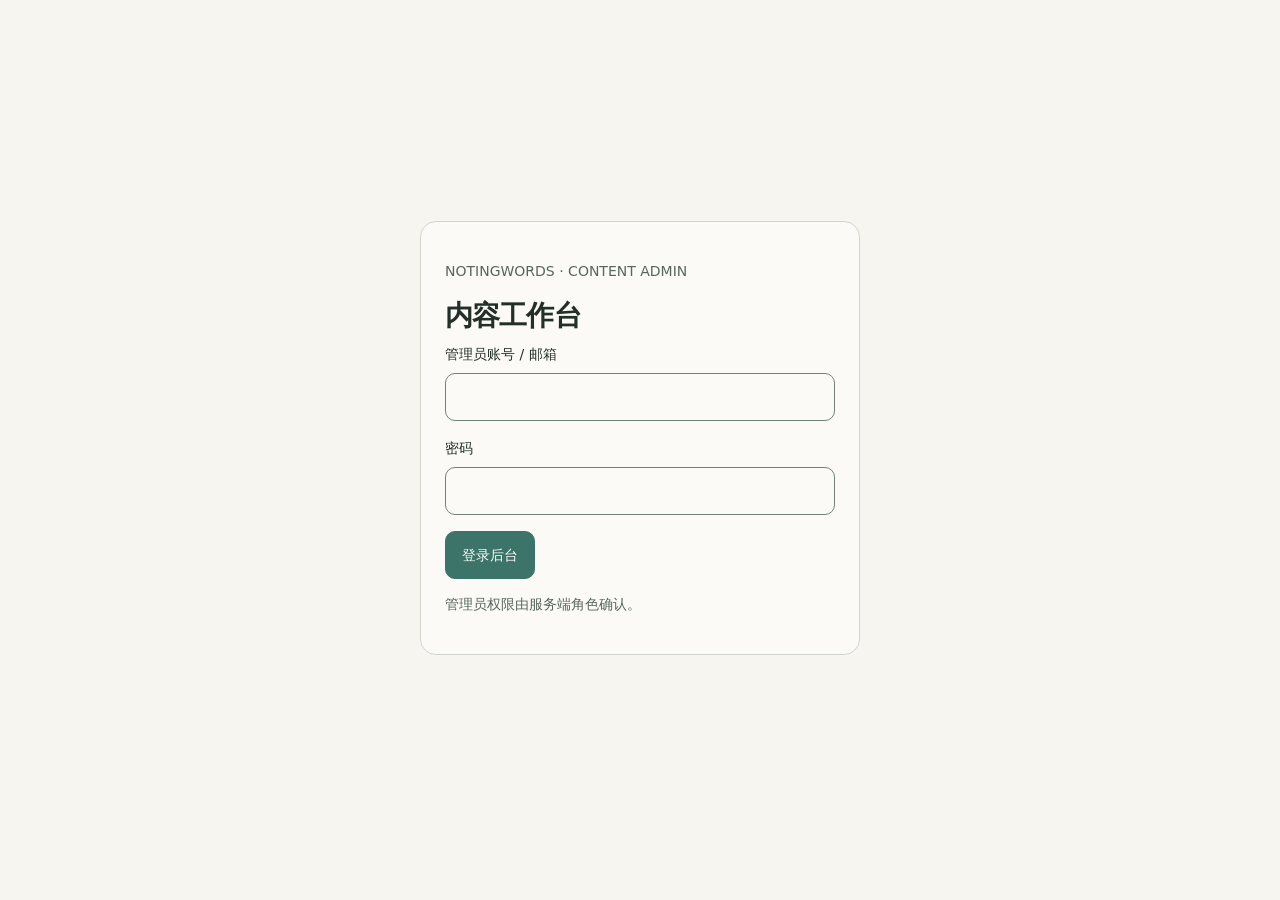
==== commit d3034a1f: "Publish Phase22 Admin accounts and invite management" ====
--- a/site/index.html
+++ b/site/index.html
@@ -1,4 +1,4 @@
 <!doctype html>
-<html lang="zh-CN"><head><meta charset="UTF-8" /><meta name="viewport" content="width=device-width, initial-scale=1.0" /><meta name="robots" content="noindex,nofollow" /><link rel="icon" href="./icons/icon-192.png" type="image/png" /><title>NotingWords 内容工作台</title>  <script type="module" crossorigin src="./assets/admin-BMm6mZZK.js"></script>
-  <link rel="stylesheet" crossorigin href="./assets/admin-BKdvPzqE.css">
+<html lang="zh-CN"><head><meta charset="UTF-8" /><meta name="viewport" content="width=device-width, initial-scale=1.0" /><meta name="robots" content="noindex,nofollow" /><link rel="icon" href="./icons/icon-192.png" type="image/png" /><title>NotingWords 内容工作台</title>  <script type="module" crossorigin src="./assets/admin-BNH1O7Kt.js"></script>
+  <link rel="stylesheet" crossorigin href="./assets/admin-DSE0qeAB.css">
 </head><body><div id="root"></div></body></html>
--- a/site/assets/admin-DSE0qeAB.css
+++ b/site/assets/admin-DSE0qeAB.css
@@ -0,0 +1 @@
+:root{--bg: #eef2f0;--surface: rgba(255, 255, 255, .62);--surface-soft: rgba(255, 255, 255, .42);--surface-airy: rgba(255, 255, 255, .34);--border: rgba(255, 255, 255, .75);--border-airy: rgba(255, 255, 255, .46);--border-soft: rgba(35, 48, 41, .06);--overlay: rgba(255, 255, 255, .02);--glass: blur(18px) saturate(1.25);--glass-blur: 18px;--glass-enabled: 1;--text-primary: #233029;--text-secondary: #5f6f68;--accent: #3c746a;--accent-2: #6fb39f;--accent-grad: linear-gradient(135deg, #3c746a 0%, #6fb39f 100%);--accent-wash: rgba(60, 116, 106, .14);--radius: 22px;--radius-lg: 26px;--radius-md: 18px;--radius-sm: 14px;--radius-pill: 999px;--shadow: 0 16px 40px rgba(52, 84, 74, .14);--shadow-airy: 0 8px 22px rgba(52, 84, 74, .08);--page-bg: linear-gradient(165deg, #e7f0ec 0%, #eef2f0 38%, #e9edf3 68%, #f2eee6 100%);--nav-bg: rgba(255, 255, 255, .66);--fs-11: 11px;--fs-125: 12.5px;--fs-135: 13.5px;--fs-14: 14px;--fs-15: 15px;--fs-16: 16px;--fs-19: 19px;--fs-22: 22px;--fs-25: 25px;--fs-30: 30px;--fs-37: 37px;--ff-serif: Georgia, "Times New Roman", "Songti SC", "Noto Serif SC", serif;--logo-plate: transparent;--logo-shadow: 0 4px 18px rgba(16, 24, 34, .32);--danger: #a8452f;--danger-border: rgba(168, 69, 47, .35);--judge-known: #3f9184;--judge-fuzzy: #b98a2e;--judge-forgotten: #b8574c;--study-bg: linear-gradient(180deg, #eef3f4 0%, #f0f2ef 52%, #e9efec 100%);--study-text-primary: #232b31;--study-text-secondary: #5f6a75;--study-surface: rgba(255, 255, 255, .55);--study-surface-strong: rgba(255, 255, 255, .68);--study-border: rgba(255, 255, 255, .7);--study-shadow: 0 6px 18px rgba(60, 70, 80, .06);--study-accent: #3c746a;--study-on-accent: #fff;--study-known: #3f9184;--study-fuzzy: #b98a2e;--study-forgotten: #b8574c;--radius-sm-legacy: calc(var(--radius) * .55);--nav-height: 76px;--page-pad: 22px;--dur-fast: .12s;--dur-base: .24s;--dur-slow: .3s;--ease: cubic-bezier(.22, .61, .36, 1)}:root[data-appearance=dark]{--study-bg: var(--bg);--study-environment-bg: var(--study-bg);--study-text-primary: var(--text-primary);--study-text-secondary: var(--text-secondary);--study-surface: var(--surface);--study-surface-strong: color-mix(in srgb, var(--surface), var(--text-primary) 5%);--study-border: var(--border);--study-shadow: var(--shadow-airy);--study-accent: var(--accent);--study-on-accent: var(--bg);--study-known: var(--judge-known);--study-fuzzy: var(--judge-fuzzy);--study-forgotten: var(--judge-forgotten)}*,*:before,*:after{box-sizing:border-box}html,body,#root{height:100%}html{-webkit-text-size-adjust:100%}body{margin:0;font-family:-apple-system,BlinkMacSystemFont,Segoe UI,PingFang SC,Hiragino Sans GB,Microsoft YaHei,Noto Sans SC,sans-serif;color:var(--text-primary);background:var(--bg);-webkit-font-smoothing:antialiased;-moz-osx-font-smoothing:grayscale;overflow-x:hidden}button{font-family:inherit;color:inherit;cursor:pointer;border:none;background:none}input,select,textarea{font-family:inherit;font-size:16px}a{color:inherit;text-decoration:none}.bg-root{position:fixed;top:0;right:0;bottom:0;left:0;z-index:0;overflow:hidden;background:var(--bg)}.bg-layer{position:absolute;top:0;right:0;bottom:0;left:0;background-size:cover;background-position:center center;background-repeat:no-repeat;transition:opacity var(--dur-slow) var(--ease);will-change:opacity}.bg-layer--gradient{background-size:auto}.bg-overlay{position:fixed;top:0;right:0;bottom:0;left:0;z-index:1;pointer-events:none;background:var(--overlay);transition:background-color var(--dur-slow) var(--ease)}.env-home{position:fixed;top:0;right:0;bottom:0;left:0;z-index:0;transition:opacity .26s var(--ease),filter .26s var(--ease),transform .26s var(--ease)}.env-home[data-study="1"]{opacity:0;filter:blur(5px);transform:scale(1.012)}.env-study{position:fixed;top:0;right:0;bottom:0;left:0;z-index:0;background:var(--study-bg);opacity:0;transition:opacity .28s var(--ease)}.env-study[data-study="1"]{opacity:1}.app-shell{position:relative;z-index:2;min-height:100dvh;display:flex;flex-direction:column}.screen{flex:1;display:flex;flex-direction:column;padding-top:max(env(safe-area-inset-top),14px);animation:screen-fade var(--dur-base) var(--ease)}.screen--with-nav{padding-bottom:calc(var(--nav-height) + env(safe-area-inset-bottom) + 14px)}@keyframes screen-fade{0%{opacity:0;transform:translateY(6px)}to{opacity:1;transform:none}}.screen-inner{width:100%;max-width:480px;margin:0 auto;padding:0 var(--page-pad)}.topbar{display:flex;align-items:center;justify-content:space-between;gap:12px;padding:4px var(--page-pad) 0;width:100%;max-width:480px;margin:0 auto}.brand-wrap{position:relative;display:inline-flex;align-items:center;flex-shrink:1;min-width:0}.brand-wrap__plate{position:absolute;top:-12px;right:-16px;bottom:-12px;left:-16px;border-radius:999px;background:var(--logo-plate);filter:blur(16px);pointer-events:none}.brand-logo{position:relative;height:auto;width:clamp(150px,44vw,190px);max-width:100%;filter:drop-shadow(var(--logo-shadow));-webkit-user-select:none;user-select:none;-webkit-user-drag:none}.brand-lockup{position:relative;display:inline-flex;align-items:center;gap:9px;filter:drop-shadow(var(--logo-shadow))}.brand-lockup__name{font-size:19px;font-weight:700;letter-spacing:.01em;color:var(--text-primary);white-space:nowrap}.page-head{display:flex;align-items:center;gap:12px;padding:6px var(--page-pad) 0;width:100%;max-width:480px;margin:0 auto}.page-head__back{width:40px;height:40px;display:grid;place-items:center;border-radius:50%;background:var(--surface);border:1px solid var(--border);color:var(--text-primary);transition:transform var(--dur-fast) var(--ease),background var(--dur-fast) var(--ease)}.page-head__back:active{transform:scale(.92)}.page-title{font-size:21px;font-weight:600;letter-spacing:.02em;margin:0}.page-title--light{text-shadow:0 1px 12px rgba(0,0,0,.18)}.icon-btn{width:42px;height:42px;display:grid;place-items:center;border-radius:50%;background:var(--surface);border:1px solid var(--border);backdrop-filter:blur(10px);-webkit-backdrop-filter:blur(10px);box-shadow:var(--shadow);color:var(--text-primary);transition:transform var(--dur-fast) var(--ease),background var(--dur-fast) var(--ease)}.icon-btn:active{transform:scale(.9)}.home{flex:1;display:flex;flex-direction:column}.home__center{flex:1;display:flex;flex-direction:column;justify-content:center;align-items:center;padding:0 var(--page-pad) 26px;gap:22px;min-height:0}.core-cards{display:grid;grid-template-columns:1fr 1fr;gap:14px;width:100%;max-width:420px}.core-card{display:flex;flex-direction:column;align-items:flex-start;justify-content:space-between;gap:18px;padding:20px 18px;min-height:132px;border-radius:var(--radius);background:var(--surface-airy);border:1px solid var(--border-airy);backdrop-filter:blur(9px);-webkit-backdrop-filter:blur(9px);box-shadow:var(--shadow-airy);text-align:left;transition:transform var(--dur-fast) var(--ease),box-shadow var(--dur-fast) var(--ease)}.core-card:active{transform:scale(.975)}.core-card--learn{background:linear-gradient(150deg,var(--accent-wash),var(--surface));border-color:#3c746a42;box-shadow:0 14px 30px #2f5d5529}.core-card--learn .core-card__count{color:var(--accent)}.core-card--review{background:var(--surface);box-shadow:0 10px 26px #5470661f}.core-card__label{font-size:16px;font-weight:600;letter-spacing:.02em;color:var(--text-primary)}.core-card__sub{font-size:12px;color:var(--text-secondary);margin-top:3px}.core-card__count{font-size:40px;line-height:1;font-weight:700;color:var(--accent);font-variant-numeric:tabular-nums}.home--panel{flex:1;width:100%;max-width:480px;margin:0 auto;padding:14px var(--page-pad) 0;display:block}.home-sheet{border-radius:26px;border:1px solid var(--border);background:var(--surface);backdrop-filter:blur(14px);-webkit-backdrop-filter:blur(14px);box-shadow:0 18px 40px #54706624;overflow:hidden}.home-quote{padding:18px 18px 16px}.daily-line__en{margin:0;font-size:23px;line-height:1.3;letter-spacing:-.03em;font-weight:750;color:var(--text-primary);white-space:pre-line;overflow-wrap:anywhere}.daily-line__en em{font-style:normal;color:var(--accent)}.daily-line__zh{margin:8px 0 0;font-size:14.5px;line-height:1.6;color:var(--text-secondary);white-space:pre-line;overflow-wrap:anywhere}.daily-line__src{display:flex;align-items:baseline;gap:8px;margin:9px 0 0;font-size:11.5px;color:var(--text-secondary);opacity:.8}.daily-line__idx{margin-left:auto;font-variant-numeric:tabular-nums}.home-row{padding:14px 18px;border-top:1px solid var(--border)}.home-strip{display:grid;grid-template-columns:repeat(3,1fr);gap:8px}.home-strip__item strong{display:block;font-size:18px;font-weight:800;letter-spacing:-.02em;color:var(--accent);font-variant-numeric:tabular-nums}.home-strip__item span{display:block;margin-top:3px;font-size:11.5px;color:var(--text-secondary)}.home-book+.home-book{padding-top:12px}.home-book__top{display:flex;align-items:center;justify-content:space-between;gap:10px;padding:2px 0 10px}.home-book__name{font-size:13.5px;font-weight:700;color:var(--text-primary);overflow-wrap:anywhere}.home-book__count{flex-shrink:0;font-size:11.5px;color:var(--text-secondary);font-variant-numeric:tabular-nums}.home-bar{height:3px;border-radius:3px;background:var(--border);overflow:hidden}.home-bar>i{display:block;height:100%;border-radius:3px;background:linear-gradient(90deg,var(--accent),#7ea79d)}.home-note{font-size:11.5px;font-weight:700;letter-spacing:.15em;color:var(--text-secondary)}.home-chips{display:flex;flex-wrap:wrap;gap:7px;margin-top:10px}.home-chip{font-size:12px;padding:6px 11px;border-radius:999px;border:1px solid var(--border);background:var(--surface-soft);color:var(--text-primary)}.home-guide{display:flex;flex-direction:column;align-items:flex-start;gap:10px}.home-guide__text{margin:0;font-size:13px;line-height:1.6;color:var(--text-secondary)}.home-guide__btn{padding:9px 16px;min-height:48px;border-radius:999px;border:1px solid rgba(60,116,106,.3);background:var(--accent-wash);color:var(--accent);font-size:13px;font-weight:700;transition:transform var(--dur-fast) var(--ease)}.home-guide__btn:active{transform:scale(.97)}.home-actions{margin-top:16px;padding-bottom:20px}.bottom-nav{position:fixed;left:13px;right:13px;bottom:calc(11px + env(safe-area-inset-bottom));z-index:5;height:64px;display:grid;grid-template-columns:repeat(3,1fr);border-radius:20px;background:var(--surface);border:1px solid var(--border);backdrop-filter:blur(16px) saturate(1.05);-webkit-backdrop-filter:blur(16px) saturate(1.05);box-shadow:0 12px 30px #54706621;overflow:hidden}.bottom-nav__item{display:flex;flex-direction:column;align-items:center;justify-content:center;gap:3px;color:var(--text-secondary);font-size:11.5px;transition:color var(--dur-fast) var(--ease)}.bottom-nav__item--active{color:var(--accent);font-weight:750}.card{border-radius:var(--radius);background:var(--surface);border:1px solid var(--border);backdrop-filter:blur(14px);-webkit-backdrop-filter:blur(14px);box-shadow:var(--shadow)}.card--pad{padding:18px}.section{margin-top:20px}.section__title{font-size:13px;font-weight:600;letter-spacing:.1em;color:var(--text-secondary);margin:0 0 10px 4px}.stack{display:flex;flex-direction:column;gap:12px}.progress{height:8px;border-radius:99px;background:var(--surface-soft);overflow:hidden;border:1px solid var(--border)}.progress__bar{height:100%;border-radius:99px;background:var(--accent);transition:width var(--dur-slow) var(--ease)}.list{display:flex;flex-direction:column;overflow:hidden;border-radius:var(--radius)}.list-row{display:flex;align-items:center;gap:12px;width:100%;padding:14px 16px;text-align:left;background:var(--surface);border-bottom:1px solid var(--border);transition:background var(--dur-fast) var(--ease)}.list-row:last-child{border-bottom:none}.list-row:active{background:var(--surface-soft)}.list-row--static:active{background:var(--surface)}.list-row__main{flex:1;min-width:0}.list-row__title{font-size:15px;font-weight:600;overflow-wrap:anywhere}.list-row__sub{font-size:13px;color:var(--text-secondary);margin-top:3px;overflow-wrap:anywhere}.list-row__label{flex-shrink:0}.list-row__value{flex:1 1 auto;min-width:0;text-align:right;font-size:14px;color:var(--text-secondary);overflow:hidden;text-overflow:ellipsis;white-space:nowrap}.list-row__chev{color:var(--text-secondary);flex-shrink:0}.word-row{align-items:flex-start}.word-row__body{flex:1;min-width:0}.word-row__term{display:block;font-size:16.5px;font-weight:600;line-height:1.35;overflow-wrap:anywhere;word-break:break-word}.word-row__meta{display:block;margin-top:3px;font-size:12.5px;line-height:1.55;color:var(--text-secondary);overflow-wrap:anywhere}.word-row__lead{margin-right:7px}.word-row__star{flex-shrink:0;margin-top:2px}.word-term{font-size:16px;font-weight:600;overflow-wrap:anywhere;word-break:break-word}.word-ipa{font-size:12px;color:var(--text-secondary);margin-left:6px}.fav-icon{flex-shrink:0;color:var(--text-secondary);opacity:.55}.fav-icon--on{color:var(--accent);opacity:1}.btn{display:inline-flex;align-items:center;justify-content:center;gap:8px;padding:13px 18px;border-radius:var(--radius-sm);font-size:15px;font-weight:600;border:1px solid var(--border);background:var(--surface);color:var(--text-primary);transition:transform var(--dur-fast) var(--ease),background var(--dur-fast) var(--ease),opacity var(--dur-fast) var(--ease)}.btn:active:not(:disabled){transform:scale(.97)}.btn--primary{background:var(--accent);border-color:transparent;color:#fff;box-shadow:var(--shadow)}.btn--block{width:100%}.btn--ghost{background:var(--surface-soft)}.btn:disabled,.btn--disabled{opacity:.45;cursor:not-allowed}.btn--danger{background:transparent;border-color:var(--danger-border);color:var(--danger);box-shadow:none}.btn--danger:active:not(:disabled){transform:scale(.97)}.danger-zone{margin-top:16px;padding-top:14px;border-top:1px dashed var(--border)}.btn--small{padding:8px 13px;min-height:48px;font-size:13px;border-radius:var(--radius-sm)}.field{display:flex;flex-direction:column;gap:7px;margin-bottom:14px}.field__label{font-size:13px;font-weight:600;color:var(--text-secondary)}.input{width:100%;padding:12px 14px;min-height:48px;border-radius:var(--radius-sm);border:1px solid var(--border);background:var(--surface);color:var(--text-primary);outline:none;transition:border-color var(--dur-fast) var(--ease)}.input:focus{border-color:var(--accent)}.input::placeholder{color:var(--text-secondary);opacity:.7}.seg{display:flex;flex-wrap:wrap;gap:8px}.seg__item{padding:9px 15px;min-height:48px;border-radius:99px;font-size:14px;border:1px solid var(--border);background:var(--surface-soft);color:var(--text-secondary);transition:all var(--dur-fast) var(--ease)}.seg__item--active{background:var(--accent);border-color:transparent;color:#fff;font-weight:600}.stat-grid{display:grid;grid-template-columns:1fr 1fr;gap:10px}.stat{padding:13px 14px;border-radius:var(--radius-sm);background:var(--surface-soft);border:1px solid var(--border)}.stat__label{font-size:12px;color:var(--text-secondary)}.stat__value{font-size:22px;font-weight:700;margin-top:5px;font-variant-numeric:tabular-nums;color:var(--text-primary)}.empty{display:flex;flex-direction:column;align-items:center;gap:10px;padding:38px 22px;text-align:center}.empty__title{font-size:16px;font-weight:600}.empty__text{font-size:13px;color:var(--text-secondary);line-height:1.7}.empty__icon{width:56px;height:56px;display:grid;place-items:center;border-radius:50%;background:var(--surface-soft);color:var(--text-secondary);opacity:.85;margin-bottom:4px}.sheet-backdrop{position:fixed;top:0;right:0;bottom:0;left:0;z-index:20;background:#0c101452;backdrop-filter:blur(2px);-webkit-backdrop-filter:blur(2px);animation:fade-in var(--dur-base) var(--ease)}@keyframes fade-in{0%{opacity:0}to{opacity:1}}.sheet{position:fixed;left:0;right:0;bottom:0;z-index:21;max-width:480px;margin:0 auto;padding:10px 20px calc(20px + env(safe-area-inset-bottom));border-radius:var(--radius-lg) var(--radius-lg) 0 0;background:var(--bg);border:1px solid var(--border);border-bottom:none;box-shadow:0 -14px 44px #0000003d;animation:sheet-up var(--dur-slow) var(--ease)}@keyframes sheet-up{0%{transform:translateY(100%)}to{transform:none}}.sheet__handle{width:40px;height:4px;border-radius:99px;background:var(--border);margin:2px auto 14px}.sheet__title{font-size:16px;font-weight:600;margin:0 0 4px}.sheet__sub{font-size:12px;color:var(--text-secondary);margin:0 0 14px}.theme-list{display:flex;flex-direction:column;gap:9px}.theme-item{display:flex;align-items:center;gap:13px;padding:11px 13px;border-radius:var(--radius-sm);border:1px solid var(--border);background:var(--surface);text-align:left;transition:transform var(--dur-fast) var(--ease)}.theme-item:active{transform:scale(.985)}.theme-item--active{border-color:var(--accent)}.theme-item__swatch{width:42px;height:42px;border-radius:12px;border:1px solid var(--border);background-size:cover;background-position:center;flex-shrink:0}.theme-item__name{flex:1;font-size:15px;font-weight:600}.theme-item__check{color:var(--accent)}.bg-candidates{display:flex;align-items:center;flex-wrap:wrap;gap:9px;padding:7px 0 3px 55px}.bg-candidates__label{font-size:11.5px;color:var(--text-secondary);margin-right:1px}.bg-candidate{width:38px;height:38px;min-width:48px;min-height:48px;border-radius:10px;border:1px solid var(--border);background-size:cover;background-position:center center;background-repeat:no-repeat;flex-shrink:0;transition:transform var(--dur-fast) var(--ease),box-shadow var(--dur-fast) var(--ease)}.bg-candidate:active{transform:scale(.94)}.bg-candidate--active{border-color:var(--accent);box-shadow:0 0 0 1px var(--accent)}.splash{position:fixed;top:0;right:0;bottom:0;left:0;z-index:50;display:flex;align-items:center;justify-content:center;overflow:hidden;background:var(--bg);transition:opacity .42s ease,transform .52s cubic-bezier(.2,.8,.2,1)}.splash--leaving{opacity:0;transform:scale(1.025);pointer-events:none}.splash-core{position:relative;z-index:3;display:flex;flex-direction:column;align-items:center;gap:18px}.splash-core>svg{opacity:1;transform:scale(.94);animation:splash-logo-in .45s cubic-bezier(.2,.9,.2,1) forwards}.splash-word{font-size:27px;font-weight:800;letter-spacing:-.04em;color:var(--text-primary);opacity:1;transform:translateY(4px);animation:splash-word-in .45s .06s forwards}.splash-tag{font-size:11.5px;letter-spacing:.2em;text-transform:uppercase;color:var(--text-secondary);opacity:0;animation:splash-fade-in .5s .55s forwards}.splash-letters{position:absolute;top:0;right:0;bottom:0;left:0;z-index:2;pointer-events:none}.splash-letters i{position:absolute;font-style:normal;font-size:32px;font-weight:700;color:var(--accent);opacity:0;animation:splash-letter-float 1.15s cubic-bezier(.3,.7,.2,1) forwards}.splash-letters .l1{left:12%;top:18%;animation-delay:.03s;--tx: 18px;--ty: -22px}.splash-letters .l2{right:14%;top:22%;animation-delay:.09s;--tx: -20px;--ty: -18px}.splash-letters .l3{left:24%;bottom:22%;animation-delay:.12s;--tx: 22px;--ty: -16px}.splash-letters .l4{right:20%;bottom:19%;animation-delay:.18s;--tx: -18px;--ty: -24px}.splash-letters .l5{left:48%;top:12%;animation-delay:.24s;--tx: 2px;--ty: -20px}.splash-letters .l6{left:44%;bottom:14%;animation-delay:.29s;--tx: 6px;--ty: -18px}@keyframes splash-logo-in{to{opacity:1;transform:scale(1)}}@keyframes splash-word-in{to{opacity:1;transform:translateY(0)}}@keyframes splash-fade-in{to{opacity:1}}@keyframes splash-letter-float{0%{opacity:0;transform:translateY(18px) rotate(var(--rot, 0deg)) scale(.75);filter:blur(6px)}35%{opacity:.72;filter:blur(0)}to{opacity:0;transform:translate(var(--tx, 0),var(--ty, -20px)) scale(.55);filter:blur(2px)}}.placeholder{flex:1;display:flex;flex-direction:column;align-items:center;justify-content:center;gap:14px;padding:24px;text-align:center;min-height:0}.placeholder__title{font-size:40px;font-weight:700;letter-spacing:.01em;margin:0}.placeholder__text{font-size:15px;color:var(--text-secondary)}.demo-banner{display:flex;align-items:center;gap:8px;padding:9px 13px;border-radius:var(--radius-sm);background:var(--surface-soft);border:1px dashed var(--accent);color:var(--text-secondary);font-size:12px;line-height:1.5}.notice{padding:12px 14px;border-radius:var(--radius-sm);font-size:13px;line-height:1.6;border:1px solid var(--border);background:var(--surface-soft)}.notice--error{border-color:#be503c73;color:#a8452f}.sheet--dark .notice--error{color:#f2a68f}.row-between{display:flex;align-items:center;justify-content:space-between;gap:12px}.muted{color:var(--text-secondary);font-size:13px;line-height:1.7}.spacer{height:14px}.modal-backdrop{position:fixed;top:0;right:0;bottom:0;left:0;z-index:30;display:grid;place-items:center;padding:22px;background:#0c101466;animation:fade-in var(--dur-base) var(--ease)}.modal{width:100%;max-width:400px;border-radius:var(--radius);background:var(--bg);border:1px solid var(--border);box-shadow:0 18px 50px #00000047;padding:20px;animation:screen-fade var(--dur-base) var(--ease)}.modal__title{font-size:17px;font-weight:600;margin:0 0 8px}.modal__text{font-size:14px;color:var(--text-secondary);line-height:1.65;margin:0 0 18px}.modal__actions{display:flex;gap:10px;justify-content:flex-end}.update-changelog{margin:0 0 18px;padding-left:18px;max-height:38vh;overflow-y:auto;font-size:14px;line-height:1.65;color:var(--text-secondary)}.update-changelog li+li{margin-top:6px}.study{flex:1;display:flex;flex-direction:column;min-height:0;color:var(--study-text-primary)}.study-content{flex:1;display:flex;flex-direction:column;min-height:0;animation:study-content-in .16s var(--ease)}@keyframes study-content-in{0%{opacity:0;transform:translateY(4px)}to{opacity:1;transform:none}}@keyframes study-header-in{0%{opacity:0;transform:translateY(-4px)}to{opacity:1;transform:none}}.study-topbar{display:flex;align-items:center;gap:10px;width:100%;max-width:480px;margin:0 auto;padding:4px var(--page-pad) 0;animation:study-header-in .22s var(--ease) .1s both}.study-topbar__progress{flex:1;text-align:center;font-size:14px;font-weight:600;color:var(--text-secondary);font-variant-numeric:tabular-nums;letter-spacing:.04em}.study-iconbtn{width:40px;height:40px;display:grid;place-items:center;border-radius:50%;background:var(--surface-airy);border:1px solid var(--border-airy);backdrop-filter:blur(10px);-webkit-backdrop-filter:blur(10px);color:var(--text-primary);transition:transform var(--dur-fast) var(--ease),opacity var(--dur-fast) var(--ease)}.study-iconbtn:disabled{opacity:.32;cursor:default}.study-iconbtn--fav{color:var(--accent)}.study-body{flex:1;min-height:0;overflow-y:auto;-webkit-overflow-scrolling:touch;display:flex;flex-direction:column;align-items:center;justify-content:center;gap:14px;padding:26px var(--page-pad);text-align:center}.study-term{font-size:clamp(36px,11vw,48px);font-weight:700;line-height:1.14;letter-spacing:-.01em;overflow-wrap:anywhere;word-break:break-word;text-shadow:0 1px 14px rgba(0,0,0,.14)}.study-ipa{font-size:16px;color:var(--text-secondary);letter-spacing:.01em}.study-meaning{display:flex;flex-direction:column;gap:10px;width:100%;max-width:420px;text-align:left}.study-meaning__row{display:flex;gap:10px;align-items:baseline;animation:study-rise var(--dur-slow) var(--ease)}.study-meaning__pos{flex-shrink:0;min-width:42px;font-size:13px;font-style:italic;color:var(--accent)}.study-meaning__zh{font-size:17px;line-height:1.55;overflow-wrap:anywhere}@keyframes study-rise{0%{opacity:0;transform:translateY(8px)}to{opacity:1;transform:none}}.study-example{width:100%;max-width:420px;padding:14px 16px;border-radius:var(--radius-sm);background:var(--surface-airy);border:1px solid var(--border-airy);backdrop-filter:blur(10px);-webkit-backdrop-filter:blur(10px);text-align:left;animation:study-rise var(--dur-slow) var(--ease)}.study-example__en{font-size:15px;line-height:1.65;overflow-wrap:anywhere}.study-example__zh{margin-top:6px;font-size:14px;line-height:1.6;color:var(--text-secondary);overflow-wrap:anywhere}.study-example mark{background:transparent;color:var(--accent);font-weight:700}.study-judge{display:flex;gap:10px;width:100%;max-width:480px;margin:0 auto;padding:0 var(--page-pad) calc(22px + env(safe-area-inset-bottom))}.judge-btn{flex:1;min-width:0;display:flex;flex-direction:column;align-items:center;gap:7px;padding:13px 6px 14px;border-radius:var(--radius-sm);background:var(--surface-airy);border:1px solid var(--border-airy);backdrop-filter:blur(10px);-webkit-backdrop-filter:blur(10px);font-size:15px;font-weight:600;color:var(--text-primary);transition:transform var(--dur-fast) var(--ease)}.judge-btn:active{transform:scale(.97)}.judge-btn__mark{width:22px;height:3px;border-radius:99px}.judge-btn--known .judge-btn__mark{background:var(--judge-known)}.judge-btn--fuzzy .judge-btn__mark{background:var(--judge-fuzzy)}.judge-btn--forgotten .judge-btn__mark{background:var(--judge-forgotten)}.study-actions{display:flex;gap:10px;width:100%;max-width:480px;margin:0 auto;padding:0 var(--page-pad) calc(22px + env(safe-area-inset-bottom))}.study-actions--center{justify-content:center}.study-actions--center .btn{min-width:190px}.btn--mistake{flex:0 0 auto;color:var(--judge-forgotten);border-color:var(--danger-border);background:transparent}.study-complete{flex:1;display:flex;flex-direction:column;align-items:center;justify-content:center;gap:22px;padding:30px var(--page-pad);text-align:center}.study-complete__title{font-size:26px;font-weight:700;margin:0}.study-complete__card{width:100%;max-width:420px;padding:18px;border-radius:var(--radius);background:var(--surface-airy);border:1px solid var(--border-airy);backdrop-filter:blur(12px);-webkit-backdrop-filter:blur(12px)}.study-tally{display:grid;grid-template-columns:1fr 1fr;gap:10px;margin-top:14px}.study-tally__item{display:flex;align-items:baseline;justify-content:space-between;padding:10px 13px;border-radius:var(--radius-sm);background:var(--surface-soft);border:1px solid var(--border)}.study-tally__label{font-size:13px;color:var(--text-secondary)}.study-tally__value{font-size:19px;font-weight:700;font-variant-numeric:tabular-nums}.study-tally__value--known{color:var(--judge-known)}.study-tally__value--fuzzy{color:var(--judge-fuzzy)}.study-tally__value--forgotten{color:var(--judge-forgotten)}.study-tally__value--mistaken{color:var(--danger)}.study-complete__actions{display:flex;flex-direction:column;gap:10px;width:100%;max-width:420px}.study .study-topbar__progress{color:var(--study-text-secondary)}.study .study-iconbtn{background:var(--study-surface);border-color:var(--study-border);color:var(--study-text-primary)}.study .study-iconbtn--fav{color:var(--study-accent)}.study .study-term{color:var(--study-text-primary)}.study .study-ipa{color:var(--study-text-secondary)}.study .study-meaning{padding:14px 16px;border-radius:var(--radius-sm);background:var(--study-surface);border:1px solid var(--study-border)}.study .study-meaning__pos{color:var(--study-text-secondary)}.study .study-meaning__zh{color:var(--study-text-primary)}.study .study-example{background:var(--study-surface-strong);border-color:var(--study-border);box-shadow:var(--study-shadow)}.study .study-example__zh{color:var(--study-text-secondary)}.study .study-example mark{color:var(--study-accent)}.study .judge-btn{background:var(--study-surface);border-color:var(--study-border);color:var(--study-text-primary)}.study .judge-btn--known .judge-btn__mark{background:var(--study-known)}.study .judge-btn--fuzzy .judge-btn__mark{background:var(--study-fuzzy)}.study .judge-btn--forgotten .judge-btn__mark{background:var(--study-forgotten)}.study .btn--primary{background:var(--study-accent);border-color:transparent;color:var(--study-on-accent)}.study .btn--ghost{background:var(--study-surface);border-color:var(--study-border);color:var(--study-text-primary)}.study .btn--mistake{background:transparent;border-color:var(--study-border);color:var(--study-forgotten)}.study .study-complete__card{background:var(--study-surface);border-color:var(--study-border);box-shadow:var(--study-shadow)}.study .study-tally__item{background:var(--study-surface-strong);border-color:var(--study-border)}.study .study-tally__label,.study .muted{color:var(--study-text-secondary)}.study .study-tally__value--known{color:var(--study-known)}.study .study-tally__value--fuzzy{color:var(--study-fuzzy)}.study .study-tally__value--forgotten,.study .study-tally__value--mistaken{color:var(--study-forgotten)}.study{flex:1 1 auto;height:100dvh;display:flex;flex-direction:column;min-height:0}.study-topbar{flex:0 0 auto;display:flex;align-items:center;padding:max(52px,calc(env(safe-area-inset-top) + 12px)) clamp(24px,6.6vw,28px) 0;animation:study-header-in .22s var(--ease) .1s both}.study-topbar__progress{margin-left:14px;font-size:14px;font-weight:600;letter-spacing:.04em;color:var(--study-text-secondary);font-variant-numeric:tabular-nums}.study-topbar__spacer{flex:1 1 auto}.study-topbar__actions{display:flex;align-items:center;gap:26px}.study-iconbtn{width:34px;height:34px;display:grid;place-items:center;border-radius:50%;border:none;background:transparent;color:var(--study-text-primary);transition:opacity var(--dur-fast) var(--ease),transform var(--dur-fast) var(--ease)}.study-iconbtn:active{transform:scale(.9)}.study-iconbtn:disabled{opacity:.28;cursor:default}.study-iconbtn--fav{color:var(--study-accent)}.study-content{flex:1 1 auto;display:flex;flex-direction:column;min-height:0;overflow-y:auto;-webkit-overflow-scrolling:touch;padding-top:40px;padding-bottom:18px}.study-bottom{flex:0 0 auto;padding:0 clamp(16px,4.4vw,18px) calc(30px + env(safe-area-inset-bottom))}.word-anchor{padding:0 clamp(28px,7.5vw,32px)}.word-anchor__term{margin:0;font-size:clamp(40px,11vw,46px);font-weight:700;line-height:1.08;letter-spacing:-.01em;text-align:left;color:var(--study-text-primary);overflow-wrap:anywhere;word-break:break-word}.word-anchor__term--long{font-size:clamp(32px,9vw,40px)}.word-anchor__term--xlong{font-size:clamp(26px,7.6vw,32px)}.word-anchor__ipa{margin-top:12px;font-size:19px;color:var(--study-text-secondary);overflow-wrap:anywhere}.meanings{display:flex;flex-direction:column;gap:9px;margin-top:26px;padding:0 clamp(28px,7.5vw,32px)}.meanings__row{display:flex;align-items:baseline;gap:10px}.meanings__pos{flex:0 0 auto;min-width:42px;font-size:15px;font-style:italic;color:var(--study-text-secondary)}.meanings__zh{font-size:18px;line-height:1.55;color:var(--study-text-primary);overflow-wrap:anywhere}.example-card{margin:26px clamp(16px,4.4vw,18px) 0;padding:17px;border-radius:18px;background:var(--study-surface);border:1px solid var(--study-border)}.example-card__en{font-size:15.5px;line-height:1.68;color:var(--study-text-primary);overflow-wrap:anywhere}.example-card__zh{margin-top:7px;font-size:14.5px;line-height:1.6;color:var(--study-text-secondary);overflow-wrap:anywhere}.example-card mark{background:transparent;color:var(--study-accent);font-weight:700}.knowledge-card{display:flex;flex-direction:column;margin:14px clamp(16px,4.4vw,18px) 0;height:clamp(288px,40vh,360px);max-height:clamp(288px,40vh,360px);border-radius:18px;background:var(--study-surface);border:1px solid var(--study-border);overflow:hidden}.knowledge-card__body{flex:1 1 auto;min-height:0;overflow-y:auto;-webkit-overflow-scrolling:touch;padding:16px 17px}.knowledge-card__empty{margin:0;font-size:14px;line-height:1.6;color:var(--study-text-secondary)}.knowledge-card__example{font-size:15px;line-height:1.7;color:var(--study-text-primary);overflow-wrap:anywhere}.knowledge-card__example mark{background:transparent;color:var(--study-accent);font-weight:700}.knowledge-card__example-zh{margin-top:7px;font-size:14px;color:var(--study-text-secondary)}.knowledge-card__footer{flex:0 0 auto;display:flex;align-items:center;gap:8px;padding:7px 10px;border-top:1px solid var(--study-border)}.knowledge-tabs{flex:1 1 auto;min-width:0;display:flex;gap:4px;overflow-x:auto;scrollbar-width:none}.knowledge-tabs::-webkit-scrollbar{display:none}.knowledge-tab{flex:0 0 auto;padding:6px 10px;min-height:48px;border:none;border-radius:99px;background:transparent;font-size:13px;color:var(--study-text-secondary);white-space:nowrap;transition:background var(--dur-fast) var(--ease),color var(--dur-fast) var(--ease)}.knowledge-tab[aria-selected=true]{background:var(--study-surface-strong);color:var(--study-text-primary);font-weight:600}.knowledge-ai{flex:0 0 auto;width:72px;display:flex;justify-content:flex-end}.knowledge-ai__btn{display:inline-flex;align-items:center;justify-content:center;gap:4px;max-width:100%;padding:6px 7px;min-height:48px;border:none;border-radius:99px;background:transparent;color:var(--study-accent);font-size:12px;font-weight:600;line-height:1;white-space:nowrap}.knowledge-ai__btn:disabled{opacity:.72}.knowledge-ai__label{letter-spacing:.01em}.knowledge-ai__spinner{flex:0 0 auto;width:10px;height:10px;border-radius:50%;border:1.6px solid rgba(201,119,63,.28);border-top-color:var(--study-accent);animation:knowledge-ai-spin .72s linear infinite}@keyframes knowledge-ai-spin{to{transform:rotate(360deg)}}.bottom-actions{width:100%}.bottom-actions--judge{display:flex;align-items:stretch}.judge-action{flex:1 1 0;min-width:0;display:flex;flex-direction:column;align-items:center;gap:8px;padding:10px 4px 12px;border:none;background:transparent;font-size:16px;font-weight:600;color:var(--study-text-primary);transition:opacity var(--dur-fast) var(--ease),transform var(--dur-fast) var(--ease)}.judge-action:active{transform:scale(.97)}.judge-action:disabled{opacity:.45}.judge-action__mark{width:26px;height:3px;border-radius:99px}.judge-action--known .judge-action__mark{background:var(--study-known)}.judge-action--fuzzy .judge-action__mark{background:var(--study-fuzzy)}.judge-action--forgotten .judge-action__mark{background:var(--study-forgotten)}.recall-hints{display:flex;flex-direction:column;align-items:center;gap:3px;margin-bottom:20px;text-align:center}.recall-hint{margin:0;font-size:13px;line-height:1.5;color:var(--study-text-secondary)}.bottom-actions--split{display:flex;align-items:center;justify-content:space-between;gap:16px}.bottom-actions--center{display:flex;align-items:center;justify-content:center}.text-action{border:none;background:transparent;min-height:48px;transition:transform var(--dur-fast) var(--ease),opacity var(--dur-fast) var(--ease)}.text-action:active{transform:scale(.97)}.text-action--primary{padding:12px 26px;border:1px solid var(--study-border);border-radius:99px;background:var(--study-surface-strong);font-size:17px;font-weight:700;color:var(--study-text-primary)}.text-action--danger{padding:12px 8px;font-size:16px;font-weight:600;color:var(--study-forgotten)}@keyframes study-detail-in{0%{opacity:0;transform:translateY(6px)}to{opacity:1;transform:none}}.meanings{animation:study-detail-in .18s var(--ease)}.example-card{animation:study-detail-in .2s var(--ease)}.knowledge-card{animation:study-detail-in .22s var(--ease)}.word-anchor__aux{display:flex;align-items:center;gap:9px;margin-top:12px;min-height:26px}.speaker-btn{flex:0 0 auto;width:28px;height:28px;display:grid;place-items:center;border:none;border-radius:50%;background:transparent;color:var(--study-text-secondary);transition:color var(--dur-fast) var(--ease),transform var(--dur-fast) var(--ease)}.speaker-btn:active{transform:scale(.9)}.speaker-btn--playing{color:var(--study-accent)}.word-anchor .word-anchor__ipa{margin-top:0}.ai-list,.ai-examples{margin:0;padding:0;list-style:none;display:flex;flex-direction:column;gap:11px}.ai-list li{display:flex;align-items:baseline;flex-wrap:wrap;gap:8px}.ai-list__main{font-size:15px;font-weight:600;color:var(--study-text-primary);overflow-wrap:anywhere}.ai-list__pos{font-size:12.5px;font-style:italic;color:var(--study-text-secondary)}.ai-list__zh{font-size:14px;color:var(--study-text-secondary);overflow-wrap:anywhere}.ai-list__note{flex-basis:100%;font-size:13px;color:var(--study-text-secondary);opacity:.85}.ai-examples li+li{padding-top:11px;border-top:1px dashed var(--study-border)}.ai-examples__en{font-size:15px;line-height:1.65;color:var(--study-text-primary);overflow-wrap:anywhere}.ai-examples__en mark{background:transparent;color:var(--study-accent);font-weight:700}.ai-examples__zh{margin-top:4px;font-size:13.5px;color:var(--study-text-secondary)}.ai-examples__sense{margin-top:3px;font-size:12.5px;color:var(--study-text-secondary);opacity:.8}.ai-stale{margin:0 0 10px;font-size:12.5px;color:var(--study-text-secondary);opacity:.9}.knowledge-loading{display:flex;align-items:center;gap:10px;font-size:14px;color:var(--study-text-secondary)}.knowledge-loading__dots{display:inline-flex;gap:4px}.knowledge-loading__dots i{width:5px;height:5px;border-radius:50%;background:var(--study-text-secondary);animation:ai-dot .9s var(--ease) infinite}.knowledge-loading__dots i:nth-child(2){animation-delay:.15s}.knowledge-loading__dots i:nth-child(3){animation-delay:.3s}@keyframes ai-dot{0%,60%,to{opacity:.25;transform:translateY(0)}30%{opacity:1;transform:translateY(-3px)}}.knowledge-error__title{margin:0 0 4px;font-size:14px;font-weight:600;color:var(--study-forgotten)}.knowledge-error__text{margin:0 0 10px;font-size:13.5px;color:var(--study-text-secondary)}.knowledge-ai{position:relative}.ai-menu{position:absolute;right:0;bottom:38px;z-index:6;min-width:196px;display:flex;flex-direction:column;gap:2px;padding:7px;border-radius:14px;background:var(--bg);border:1px solid var(--study-border);box-shadow:0 10px 26px #1e28322e;animation:study-content-in .16s var(--ease)}.ai-menu button{padding:9px 11px;border:none;border-radius:9px;background:transparent;font-size:14px;text-align:left;color:var(--study-text-primary)}.ai-menu button:hover{background:var(--study-surface)}.ai-menu__title{padding:6px 11px 2px;font-size:13px;color:var(--study-text-secondary)}.batch-status{margin:0 0 2px;font-size:15px;font-weight:600;font-variant-numeric:tabular-nums;color:var(--text-primary)}.batch-status--warn{color:var(--danger)}.batch-status--muted{color:var(--text-secondary)}.batch-status+.batch-bar{margin-top:12px}.batch-details{margin:14px 0 4px;font-size:13px;color:var(--text-secondary)}.batch-details summary{cursor:pointer;padding:4px 0;list-style:none}.batch-details summary::-webkit-details-marker{display:none}.batch-details:not([open])>*:not(summary){display:none}.batch-details summary:before{content:"›";display:inline-block;margin-right:6px;transition:transform var(--dur-fast) var(--ease)}.batch-details[open] summary:before{transform:rotate(90deg)}.batch-details__body{display:flex;flex-wrap:wrap;gap:4px 12px;padding:6px 0 2px}.batch-details__list{flex:1 1 100%;margin:6px 0 0;padding:0;list-style:none;max-height:168px;overflow-y:auto;font-size:12.5px}.batch-details__list li{display:flex;justify-content:space-between;gap:10px;padding:3px 0}.batch-details__list li[data-status=failed]{color:var(--danger)}.batch-toggle{display:flex;align-items:center;gap:9px;font-size:13.5px;color:var(--text-secondary)}.batch-toggle input{flex:0 0 auto}.batch-actions{margin-top:16px}.batch-bar{height:6px;border-radius:99px;background:var(--surface-soft);border:1px solid var(--border);overflow:hidden}.batch-bar__fill{height:100%;background:var(--accent);transition:width var(--dur-slow) var(--ease)}.input-row{display:flex;gap:8px;align-items:center}.input-row .input{flex:1;min-width:0}.word-viewer__section{margin-top:14px}.word-viewer__pos{font-size:13px;font-style:italic;color:var(--text-secondary);margin-right:8px}.ai-flag{display:inline-flex;align-items:center;gap:4px;padding:2px 7px;border-radius:99px;border:1px solid var(--border);background:var(--surface-soft);font-size:11px;color:var(--text-secondary)}@media (prefers-reduced-motion: reduce){*,*:before,*:after{animation-duration:.001ms!important;transition-duration:.001ms!important}.env-home,.env-study{transition:opacity .12s linear!important}.env-home[data-study="1"]{filter:none!important;transform:none!important}.study-topbar,.study-content,.knowledge-ai__spinner{animation:none!important}}.kv{display:flex;align-items:baseline;justify-content:space-between;gap:12px;padding:6px 0;font-size:14px}.kv__k{color:var(--text-secondary)}.kv__v{font-weight:600;font-variant-numeric:tabular-nums;text-align:right;overflow-wrap:anywhere}.clear-backup-hint{position:fixed;left:50%;transform:translate(-50%);bottom:calc(140px + env(safe-area-inset-bottom));z-index:61}.about-card__name{font-size:22px;font-weight:700}.about-card__tagline{margin-top:4px;font-size:14px;color:var(--text-secondary)}.about-note{margin:0 0 8px;font-size:14px;line-height:1.6}.about-note:last-child{margin-bottom:0}.speaker-btn,.knowledge-ai__btn,.page-head__back,.study-topbar button,.knowledge-tab,.icon-btn{position:relative}.speaker-btn:after,.knowledge-ai__btn:after,.page-head__back:after,.study-topbar button:after,.knowledge-tab:after,.icon-btn:after{content:"";position:absolute;left:50%;top:50%;width:max(100%,48px);height:max(100%,48px);transform:translate(-50%,-50%)}@media (min-width: 560px){:root{--app-canvas: 460px}body{background:#e7e4dd}.app-shell,.env-home,.env-study{left:50%;right:auto;width:var(--app-canvas);max-width:var(--app-canvas);transform:translate(-50%)}.env-home[data-study="1"]{transform:translate(-50%) scale(1.012)}.app-shell{box-shadow:0 0 0 1px #1e283212,0 26px 60px #18212c29}.bottom-nav,.modal-backdrop,.sheet-backdrop{left:50%;right:auto;width:var(--app-canvas);transform:translate(-50%)}}@media (orientation: landscape) and (max-height: 520px){.env-home:after,.env-study:after{content:"建议竖屏使用";position:fixed;left:50%;top:8px;transform:translate(-50%);z-index:40;padding:5px 12px;border-radius:99px;background:var(--surface-airy);border:1px solid var(--border-airy);font-size:12px;color:var(--text-secondary);pointer-events:none}}.update-prompt{position:fixed;left:50%;bottom:calc(84px + env(safe-area-inset-bottom));transform:translate(-50%);z-index:60;display:flex;align-items:center;gap:14px;max-width:min(88vw,420px);padding:10px 14px;border-radius:99px;background:var(--surface-airy);border:1px solid var(--border-airy);backdrop-filter:blur(16px) saturate(1.05);-webkit-backdrop-filter:blur(16px) saturate(1.05);box-shadow:0 10px 26px #1e283229;animation:study-content-in .18s var(--ease)}.update-prompt__text{font-size:14px;color:var(--text-primary);white-space:nowrap}.update-prompt__actions{display:flex;align-items:center;gap:12px}@media (prefers-reduced-motion: reduce){.splash,.modal,.sheet,.update-prompt,.ai-menu{animation:none!important}.splash-letters i,.splash-core>svg,.splash-word,.splash-tag{animation:none!important;opacity:1!important;transform:none!important;filter:none!important}}.example-card__pager{min-width:0}.example-card__nav{display:flex;align-items:center;justify-content:center;gap:10px;min-height:14px;margin-top:8px}.example-dots{display:inline-flex;align-items:center;gap:5px}.example-dot{width:5px;height:5px;border-radius:50%;background:var(--study-border);opacity:.9;transition:background var(--dur-fast) var(--ease),transform var(--dur-fast) var(--ease)}.example-dot--on{background:var(--study-accent);transform:scale(1.15)}.example-card__arrow{display:none;align-items:center;justify-content:center;width:22px;height:22px;padding:0;border:none;border-radius:50%;background:transparent;color:var(--study-text-secondary);font-size:15px;line-height:1}.example-card__arrow:disabled{opacity:.3}@media (hover: hover) and (pointer: fine){.example-card__arrow{display:inline-flex}.example-card__arrow:hover:not(:disabled){background:var(--study-surface-strong)}}.modal{max-height:calc(100dvh - 44px - env(safe-area-inset-top,0px) - env(safe-area-inset-bottom,0px));overflow-y:auto;-webkit-overflow-scrolling:touch;overscroll-behavior:contain}.modal .knowledge-card{height:auto;max-height:none;margin:14px 0 0}.modal .knowledge-card__body{max-height:none;overflow:visible}.modal .knowledge-tabs,.modal .knowledge-card__tabs{flex-wrap:nowrap;overflow-x:auto;-webkit-overflow-scrolling:touch}.modal .knowledge-tabs>*,.modal .knowledge-card__tabs>*{flex:0 0 auto;white-space:nowrap}:root{--reader-system-top-inset: var(--native-reader-top-inset, env(safe-area-inset-top, 0px));--reader-system-bottom-inset: var(--native-reader-bottom-inset, env(safe-area-inset-bottom, 0px))}.screen.reader-secondary-page{padding-top:var(--reader-system-top-inset);padding-bottom:var(--reader-system-bottom-inset)}.reading-own__import{display:inline-flex;min-height:44px;align-items:center;padding:0 16px;border-radius:24px;background:var(--accent);color:#fff;text-decoration:none;font-size:14px;font-weight:650}.reading-own__tabs{display:flex;gap:6px;overflow-x:auto;margin:18px 0 15px;padding-bottom:3px}.reading-own__tabs button{flex:0 0 auto;min-height:44px;padding:0 16px;border:1px solid var(--border);border-radius:24px;background:var(--surface);color:var(--text-secondary)}.reading-own__tabs button[aria-current=page]{background:var(--accent-wash);color:var(--accent);border-color:var(--accent);font-weight:700}.reading-local-list{display:grid;grid-template-columns:minmax(0,1fr);gap:10px;min-width:0;max-width:100%;margin-top:14px}.reading-local-card{display:flex;flex-direction:column;gap:10px;min-width:0;width:100%;max-width:100%;min-height:125px;padding:19px 20px;border:1px solid var(--border);border-radius:16px;background:var(--surface);color:var(--text);text-decoration:none;overflow:hidden}.reading-local-card__source{display:block;min-width:0;max-width:100%;color:var(--text-secondary);font-size:12px;overflow:hidden;text-overflow:ellipsis;white-space:nowrap}.reading-local-card strong{display:-webkit-box;min-width:0;max-width:100%;overflow:hidden;overflow-wrap:break-word;word-break:normal;-webkit-box-orient:vertical;-webkit-line-clamp:3;font:600 clamp(18px,2vw,22px)/1.35 var(--ff-serif)}.reading-local-card__footer{display:flex;flex-wrap:wrap;gap:12px;min-width:0;max-width:100%;color:var(--text-secondary);font-size:12px}.reading-local-card__footer span:last-child[aria-label]{margin-left:auto;color:var(--accent)}.reading-local-card:focus-visible,.reading-own__import:focus-visible,.article-reader button:focus-visible{outline:2px solid var(--accent);outline-offset:3px}.screen--article-reader{--reader-bg: #fbfaf7;--reader-fg: #232928;--reader-muted: #65706d;--reader-line: #dde2df;display:flex;flex-direction:column;min-height:100dvh;background:var(--reader-bg);color:var(--reader-fg)}.reader-theme--sepia{--reader-bg: #f5eddd;--reader-fg: #352e26;--reader-muted: #6d6255;--reader-line: #dcd0bc}.reader-theme--night{--reader-bg: #19201f;--reader-fg: #e8ece6;--reader-muted: #b1bdb6;--reader-line: #3a4843}.article-reader__bar{position:sticky;z-index:5;top:var(--reader-system-top-inset);display:flex;align-items:center;gap:5px;min-height:52px;padding:4px max(8px,env(safe-area-inset-left)) 4px max(8px,env(safe-area-inset-right));border-bottom:1px solid var(--reader-line);background:var(--reader-bg)}.article-reader__bar:before{content:"";position:absolute;bottom:100%;left:0;right:0;height:var(--reader-system-top-inset);background:var(--reader-bg);pointer-events:none}.article-reader__bar strong{flex:1;min-width:0;padding:0 6px;overflow:hidden;text-overflow:ellipsis;white-space:nowrap;font-size:14px;font-weight:600}.article-reader__bar button{flex:0 0 44px;width:44px;height:44px;border:0;border-radius:10px;background:transparent;color:var(--reader-fg);font-size:21px;cursor:pointer}.article-reader__bar button:hover,.article-reader__bar button[aria-pressed=true]{background:var(--reader-line)}.article-reader__message{width:min(100% - 40px,720px);margin:12vh auto;line-height:1.7}.article-reader__message button{min-height:44px}.article-reader__content{width:min(100% - 42px,690px);margin:0 auto;padding:48px 0 26vh;font-family:var(--ff-serif);font-size:var(--reader-font-size);line-height:var(--reader-line-height)}.article-reader__front{margin-bottom:46px}.article-reader__front>span{color:var(--reader-muted);font:700 11px/1.3 sans-serif;letter-spacing:.14em}.article-reader__front h1{max-width:100%;margin:15px 0 16px;font-size:clamp(32px,7vw,52px);line-height:1.17;letter-spacing:-.025em;white-space:normal;overflow-wrap:break-word;word-break:normal}.article-reader__front h2{margin:-3px 0 20px;color:var(--reader-muted);font-size:clamp(19px,4vw,25px);line-height:1.35;font-weight:400;overflow-wrap:break-word}.article-reader__front p{margin:0 0 8px;color:var(--reader-muted);font:15px/1.45 sans-serif;overflow-wrap:anywhere}.article-reader__front small{color:var(--reader-muted);font:12px/1.5 sans-serif}.article-reader__section p[data-paragraph-id]{margin:0 0 var(--reader-paragraph-spacing);white-space:normal;overflow-wrap:break-word;word-break:normal;scroll-margin-top:calc(78px + var(--reader-system-top-inset));user-select:text;-webkit-user-select:text}.article-reader__section [data-heading-id]{scroll-margin-top:calc(78px + var(--reader-system-top-inset))}.article-reader__section h2,.article-reader__section h3,.article-reader__section h4{margin:1.8em 0 .65em;line-height:1.25}.article-reader__section h2{font-size:1.55em}.article-reader__section h3{font-size:1.3em}.article-reader__section h4{font-size:1.12em}.article-reader__figure{margin:2em 0}.article-reader__figure img{display:block;width:100%;height:auto;border-radius:8px}.article-reader__figure>div{padding:30px;border:1px dashed var(--reader-line);color:var(--reader-muted);text-align:center;font:14px sans-serif}.article-reader__figure figcaption{margin-top:9px;color:var(--reader-muted);text-align:center;font:13px/1.5 sans-serif}.article-reader__unknown{color:var(--reader-muted);font-style:italic}.article-reader__end{margin-top:3em;text-align:center;color:var(--reader-muted);font-size:15px}.article-reader__selection.reader-theme--paper{--reader-bg: #fbfaf7;--reader-fg: #232928;--reader-line: #dde2df}.article-reader__selection{position:fixed;z-index:12;display:flex;align-items:center;gap:4px;width:min(320px,calc(100vw - 16px));padding:4px;border:1px solid var(--reader-line);border-radius:13px;background:var(--reader-bg);color:var(--reader-fg);box-shadow:0 10px 30px #0003;font:14px sans-serif;box-sizing:border-box}.article-reader__selection button{flex:1 1 0;min-width:0;min-height:48px;border:0;border-radius:9px;background:transparent;color:inherit;padding:0 8px}.article-reader__selection-more{position:absolute;top:calc(100% + 4px);right:0;display:grid;min-width:112px;padding:4px;border:1px solid var(--reader-line);border-radius:12px;background:var(--reader-bg);box-shadow:0 10px 24px #0003}.article-reader__selection-more--above{top:auto;bottom:calc(100% + 4px)}.article-reader__selection-more button{text-align:left}.article-reader__selection button,.article-reader__sheet button{min-height:44px;border:1px solid var(--reader-line);border-radius:10px;background:transparent;color:var(--reader-fg);padding:0 14px;cursor:pointer}.article-reader__scrim{--reader-bg: #fbfaf7;--reader-fg: #232928;--reader-muted: #65706d;--reader-line: #dde2df;position:fixed;z-index:150;top:0;right:0;bottom:0;left:0;display:flex;align-items:end;justify-content:center;background:#0008;font:14px/1.45 system-ui,sans-serif;overscroll-behavior:contain}.article-reader__scrim--live{background:transparent;pointer-events:none}.article-reader__scrim.reader-theme--sepia{--reader-bg: #f5eddd;--reader-fg: #352e26;--reader-muted: #6d6255;--reader-line: #dcd0bc}.article-reader__scrim.reader-theme--night{--reader-bg: #19201f;--reader-fg: #e8ece6;--reader-muted: #b1bdb6;--reader-line: #3a4843}.article-reader__sheet{width:min(100%,620px);max-height:calc(100dvh - var(--reader-system-top-inset) - var(--reader-system-bottom-inset));overflow-y:auto;overscroll-behavior:contain;padding:20px max(20px,env(safe-area-inset-right)) calc(22px + var(--reader-system-bottom-inset));border-radius:22px 22px 0 0;background:var(--reader-bg);color:var(--reader-fg);box-sizing:border-box}.article-reader__sheet--live{pointer-events:auto;width:min(calc(100% - 20px),420px);max-height:min(40dvh,340px);margin-bottom:calc(8px + var(--reader-system-bottom-inset));padding:10px 14px 12px;border:1px solid var(--reader-line);border-radius:18px;box-shadow:0 12px 32px #0003}.article-reader__dictionary{width:min(100%,520px);max-height:min(78dvh,calc(100dvh - var(--reader-system-top-inset) - 12px))}.article-reader__dictionary h2{min-width:0;overflow-wrap:anywhere}.article-reader__dictionary-existing,.article-reader__dictionary-definition{margin:16px 0 8px;line-height:1.55;overflow-wrap:break-word}.article-reader__dictionary-ipa,.article-reader__dictionary-label{margin:8px 0;color:var(--reader-muted)}.article-reader__dictionary-candidates,.article-reader__dictionary-actions{display:flex;flex-wrap:wrap;gap:8px}.article-reader__dictionary-candidates button[aria-pressed=true]{border-color:var(--accent);background:var(--accent-wash)}.article-reader__dictionary-form{display:grid;gap:8px;margin-top:16px}.article-reader__dictionary-form label{font-weight:650}.article-reader__dictionary-form input{width:100%;min-width:0;min-height:44px;padding:9px 12px;border:1px solid var(--reader-line);border-radius:10px;background:var(--reader-bg);color:var(--reader-fg);box-sizing:border-box;font:inherit}.article-reader__dictionary-actions{margin-top:8px}.article-reader__dictionary-actions button{flex:1 1 auto}.article-reader__dictionary-actions .article-reader__dictionary-add{background:var(--accent);border-color:var(--accent);color:#fff;font-weight:700}.article-reader__dictionary-actions button:disabled{opacity:.55;cursor:default}.article-reader__dictionary-message{margin:12px 0 0;color:var(--reader-muted)}.article-reader__revisit-highlight{animation:reader-source-highlight 1.8s ease-out both;border-radius:5px}@keyframes reader-source-highlight{0%{background:color-mix(in srgb,var(--accent) 22%,transparent)}to{background:transparent}}@media (prefers-reduced-motion: reduce){.article-reader__revisit-highlight{animation:none;outline:2px solid var(--accent);outline-offset:3px}}.word-source{margin-top:16px;padding-top:12px;border-top:1px solid var(--border);font:14px/1.5 system-ui,sans-serif;overflow-wrap:anywhere}.word-source h3{margin:0 0 10px;font-size:15px}.word-source__item+.word-source__item{border-top:1px solid var(--border);margin-top:12px;padding-top:12px}.word-source__intro,.word-source__meta{color:var(--text-secondary);font-size:12px}.word-source__quote{margin:8px 0}.word-source button{min-height:44px;border:0;background:transparent;color:var(--accent);font-weight:650;padding:0 8px}.word-source--compact summary{cursor:pointer;min-height:44px;display:flex;align-items:center;font-weight:650}.word-source--compact .word-source__item{padding-bottom:4px}.article-reader__sheet header{display:flex;align-items:center;justify-content:space-between;gap:14px}.article-reader__sheet h2{font:600 21px var(--ff-serif);margin:0}.article-reader__sheet--live h2{font-size:18px}.article-reader__sheet--live .article-reader__close{min-width:44px;width:44px;padding:0;font-size:24px;line-height:1}.article-reader__settings{display:grid;gap:18px;padding-top:20px}.article-reader__settings label{display:grid;grid-template-columns:1fr auto;gap:8px;font-size:14px}.article-reader__settings input{grid-column:1 / -1;width:100%;min-height:44px;accent-color:var(--accent)}.article-reader__sheet--live .article-reader__settings{gap:7px;padding-top:5px}.article-reader__control{display:grid;grid-template-columns:1fr auto;align-items:center;gap:0 8px;min-width:0}.article-reader__sheet--live .article-reader__control label{display:block;font-size:13px}.article-reader__control output{font-variant-numeric:tabular-nums;color:var(--reader-muted);font-size:13px}.article-reader__sheet--live .article-reader__control input{grid-column:1 / -1;min-height:36px;height:36px;margin:0;touch-action:none}.article-reader__sheet--live .article-reader__themes{gap:6px}.article-reader__sheet--live .article-reader__themes button{min-height:36px;padding:0 10px;font-size:13px}.article-reader__import-info{min-width:0}.article-reader__import-info p{overflow-wrap:anywhere}.article-reader__themes{display:flex;flex-wrap:wrap;gap:8px}.article-reader__themes button[aria-pressed=true]{border-color:var(--accent);font-weight:700}.article-reader__danger{margin-top:20px}.article-reader__toast{position:fixed;z-index:30;bottom:88px;left:50%;transform:translate(-50%);max-width:min(90vw,500px);padding:12px 18px;border-radius:12px;background:var(--reader-fg);color:var(--reader-bg);font:13px/1.5 sans-serif}.article-reader__ai-panel,.article-reader__notes-panel{max-height:min(82dvh,750px)}.article-reader__content .reader-text--analysis{text-decoration:underline dotted;text-decoration-color:color-mix(in srgb,currentColor 48%,transparent);text-underline-offset:.22em;text-decoration-thickness:1px;cursor:pointer}.article-reader__content .reader-text--note{background:color-mix(in srgb,#8dad9a 24%,transparent);border-radius:2px;cursor:pointer}.article-reader__content .reader-text--note.reader-text--analysis{text-decoration-color:color-mix(in srgb,currentColor 65%,transparent)}.article-reader__scrim--top{align-items:flex-start;background:#0005}.article-reader__notes-top{align-self:flex-start;width:min(100%,690px);height:50dvh;max-height:60dvh;overflow-y:auto;padding-top:calc(18px + var(--reader-system-top-inset));padding-bottom:20px;border-radius:0 0 18px 18px;animation:reader-note-enter .22s ease-out both;overscroll-behavior:contain}.article-reader__notes-top .article-reader__note-body{white-space:pre-wrap;overflow-wrap:anywhere}@keyframes reader-note-enter{0%{translate:0 -100%}to{translate:0 0}}@media (prefers-reduced-motion: reduce){.article-reader__notes-top{animation:none}}.article-reader__quote{max-height:110px;overflow:auto;margin:16px 0;padding:10px 14px;border-left:3px solid var(--accent);color:var(--reader-muted);background:color-mix(in srgb,var(--reader-line) 40%,var(--reader-bg));font:14px/1.55 var(--ff-serif);white-space:pre-wrap;overflow-wrap:anywhere}.article-reader__ai-panel label,.article-reader__notes-panel label{display:block;margin:12px 0 6px;font-weight:650}.article-reader__ai-panel textarea,.article-reader__notes-panel textarea{width:100%;min-height:80px;box-sizing:border-box;padding:12px;border:1px solid var(--reader-line);border-radius:10px;background:var(--reader-bg);color:var(--reader-fg);font:16px/1.5 system-ui,sans-serif;resize:vertical}.article-reader__ai-panel button,.article-reader__notes-panel button{min-height:48px}.article-reader__ai-panel button:disabled,.article-reader__notes-panel button:disabled{opacity:.5}.article-reader__ai-result{margin-top:16px;line-height:1.6;white-space:pre-wrap;overflow-wrap:anywhere}.article-reader__ai-result h3{margin:18px 0 6px;font-size:15px}.article-reader__ai-result ul{padding-left:22px;margin:6px 0}.article-reader__ai-result small{display:block;color:var(--reader-muted)}.article-reader__ai-actions{display:flex;flex-wrap:wrap;gap:8px;margin-top:18px}.article-reader__ai-history{display:grid;gap:10px;margin-top:18px}.article-reader__ai-history>div{padding:10px 0;border-top:1px solid var(--reader-line)}.article-reader__ai-history p{white-space:pre-wrap;margin:5px 0 0}.article-reader__notes-list{padding:0;list-style:none}.article-reader__notes-list li{display:flex;gap:8px;padding:10px 0;border-bottom:1px solid var(--reader-line)}.article-reader__notes-list .article-reader__note-jump{flex:1;min-width:0;display:grid;gap:6px;text-align:left}.article-reader__note-jump strong,.article-reader__note-jump span{overflow:hidden;text-overflow:ellipsis;white-space:nowrap}.article-reader__note-jump small{color:var(--reader-muted)}@media (min-width: 960px){.article-reader__ai-panel,.article-reader__notes-panel{width:min(520px,46vw);max-height:100dvh;align-self:stretch;margin-left:auto;border-radius:18px 0 0 18px}}@media (min-width: 960px){.article-reader__notes-top{width:min(690px,70vw);max-height:60dvh;align-self:flex-start;margin:0 auto;border-radius:0 0 18px 18px}}@media (min-width: 700px){.app-shell:has([data-screen=reading-article]){left:auto;right:auto;width:min(100%,900px);max-width:900px;transform:none;margin-inline:auto}.reading-local-list{grid-template-columns:repeat(2,minmax(0,1fr))}.article-reader__content{padding-top:66px}}@media (prefers-reduced-motion: reduce){.reading-local-card{scroll-behavior:auto}}.curated-offline-notice{position:fixed;z-index:12;bottom:calc(env(safe-area-inset-bottom) + 12px);left:50%;transform:translate(-50%);max-width:min(90vw,420px);margin:0;padding:10px 14px;border-radius:12px;background:var(--surface);color:var(--text-secondary);border:1px solid var(--border);box-shadow:0 8px 24px #0000001f;font-size:13px}[data-screen=curated-reader-gate] .curated-unlock-button{min-height:48px;width:100%;margin:8px 0;white-space:normal;background:var(--accent);color:var(--study-on-accent)}.content-console{display:grid;gap:20px}.content-console__summary{display:flex;flex-wrap:wrap;gap:24px}.content-console__summary strong{margin-left:8px;font-size:24px}.content-console__tabs,.content-console__actions{display:flex;flex-wrap:wrap;gap:10px}.content-console__tabs button{min-height:44px;padding:8px 14px;border-radius:12px;border:1px solid var(--border);background:var(--surface);color:var(--text-primary);cursor:pointer}.content-console__tabs button[aria-pressed=true]{font-weight:700;border-color:currentColor}.content-console__fieldset{border:0;padding:0;margin:0;min-width:0;display:grid;gap:20px}.content-console__form,.content-console__candidates{display:grid;gap:16px}.content-console__field{display:grid;gap:6px;font-size:14px;font-weight:500}.content-console__field input,.content-console__field select,.content-console__field textarea{width:100%;min-width:0;font-size:16px}.content-console__field textarea{resize:vertical;line-height:1.6}.content-console__actions{margin-top:12px}.content-console__preview{font-family:Georgia,serif;line-height:1.9;white-space:pre-wrap}.content-console h3,.content-console a{overflow-wrap:anywhere}.reading-dashboard{max-width:720px;padding:0 16px 16px}.reading-dashboard .reading-page__header{padding:10px 0 6px}.reading-dashboard .reading-page__header h1{margin:0;font-size:1.55rem}.reading-dashboard .reading-section{margin-top:14px}.reading-dashboard h2{margin:0 0 10px;font-size:1.1rem}.reading-dashboard .reading-quote{padding:16px}.reading-dashboard .reading-quote blockquote{margin:8px 0}.reading-dashboard .reading-quote blockquote p:first-child{font-size:1.05rem;line-height:1.45}.reading-dashboard .reading-quote__source{display:inline-flex;align-items:center;min-height:44px}.reading-dashboard .reading-portals{max-width:none}.reading-dashboard .reading-portal{aspect-ratio:auto;min-height:124px;gap:12px;color:var(--text);cursor:pointer}.reading-dashboard .reading-portal:hover{transform:none}.reading-dashboard .reading-local-card{min-height:100px;padding:14px 16px;gap:6px}.reading-dashboard .reading-local-card strong{-webkit-line-clamp:2}.reading-space-scrim,.reading-action-scrim{position:fixed;top:0;right:0;bottom:0;left:0;display:flex;justify-content:center;align-items:flex-end;z-index:40;background:var(--bg);background:color-mix(in srgb,var(--text) 25%,transparent)}.reading-space{width:100%;height:100dvh;display:flex;flex-direction:column;background:var(--bg);color:var(--text);padding-top:var(--reader-system-top-inset);padding-bottom:var(--reader-system-bottom-inset);box-sizing:border-box;animation:reading-space-enter .18s ease-out}.reading-space__header{display:flex;align-items:center;gap:10px;padding:8px 12px;border-bottom:1px solid var(--border)}.reading-space__header h2{flex:1;margin:0;font-size:1.2rem}.reading-space__header>button{width:48px;height:48px;flex-shrink:0}.reading-space button,.reading-action-sheet button{min-height:48px;font:inherit;cursor:pointer;color:inherit;background:var(--surface);border:1px solid var(--border);border-radius:10px;padding:8px 12px}.reading-space :is(button,a):focus-visible,.reading-action-sheet button:focus-visible{outline:3px solid var(--accent);outline-offset:2px}.reading-space__content{flex:1;min-height:0;overflow:auto;overscroll-behavior:contain;padding:8px 16px calc(24px + env(safe-area-inset-bottom))}.reading-space .reading-categories{display:flex;flex-wrap:wrap;gap:8px;margin:8px 0 16px}.reading-space .reading-category--active{background:var(--accent-wash);border-color:var(--accent)}.reading-local-item{position:relative;min-width:0}.reading-local-item:has(.reading-local-item__more) .reading-local-card{padding-right:60px;touch-action:pan-y;-webkit-touch-callout:none;-webkit-user-select:none;user-select:none}.reading-local-item__more{position:absolute;right:8px;top:8px;min-width:48px;height:48px}.reading-action-scrim{z-index:50}.reading-action-sheet{width:min(100%,560px);max-height:85dvh;overflow:auto;padding:24px 20px calc(20px + var(--reader-system-bottom-inset));border-radius:20px 20px 0 0;background:var(--bg);color:var(--text)}.reading-action-sheet h2{font-size:1.15rem;overflow-wrap:break-word}.reading-action-sheet p{line-height:1.6}.reading-action-sheet button{display:block;width:100%;margin-top:12px}.reading-action-sheet button:disabled{opacity:.6}.article-reader__content{width:min(100% - 32px,690px);padding-top:30px}.article-reader__front{margin-bottom:28px}.article-reader__front h1,.publication-review__header h2{font-size:clamp(1.75rem,6.7vw,2.75rem);line-height:1.2;letter-spacing:-.015em;word-break:normal;overflow-wrap:break-word;-webkit-hyphens:none;hyphens:none;text-wrap:balance}.article-reader__front h1[data-title-size=long],.publication-review__header h2[data-title-size=long]{font-size:clamp(1.6rem,6.1vw,2.3rem)}.article-reader__front h1[data-title-size=very-long],.publication-review__header h2[data-title-size=very-long]{font-size:clamp(1.45rem,5.5vw,2rem)}.article-reader__front h2{font-size:clamp(1.05rem,4.2vw,1.3rem);line-height:1.4;-webkit-hyphens:none;hyphens:none;word-break:normal}.article-reader__section p[data-paragraph-id],.publication-review__paragraph{text-align:justify;text-align-last:left;text-justify:inter-word;word-spacing:normal;letter-spacing:normal;-webkit-hyphens:none;hyphens:none;word-break:normal;overflow-wrap:break-word}.publication-review{padding:16px}.publication-review__header h2{margin:12px 0;font-family:var(--ff-serif)}.publication-review__subtitle{font-size:1.1rem}.publication-review__body{font:1.125rem/1.65 var(--ff-serif)}.publication-review__body p{margin:0 0 1em}.publication-import button.publication-review__paragraph{display:block;width:100%;min-height:48px;padding:0;border:0;border-radius:0;background:transparent;font:inherit;cursor:text}.publication-review__paragraph:disabled{opacity:1}.publication-review__uncertain{text-decoration:underline dotted;text-decoration-color:var(--text-secondary);text-underline-offset:.2em}.publication-review__save{margin-top:16px}.publication-review__warnings{margin:8px 0 16px}.reading-review__blocks{display:block;font:1.125rem/1.65 var(--ff-serif)}.reading-review__block{padding:0;border:0;border-radius:0;margin-bottom:1em}.reading-review__block p{text-align:justify;text-align-last:left;text-justify:inter-word;-webkit-hyphens:none;hyphens:none;word-break:normal;letter-spacing:normal}@keyframes reading-space-enter{0%{transform:translateY(30px);opacity:.6}to{transform:translateY(0);opacity:1}}@media (min-width: 768px){.reading-space{width:min(960px,calc(100% - 48px));height:min(92dvh,1000px);margin:auto;border:1px solid var(--border);border-radius:20px;overflow:hidden}.reading-space__content{padding:16px 28px 28px}}@media (prefers-reduced-motion: reduce){.reading-space{animation:none}}.reading-card__cover{position:relative;overflow:hidden}.reading-card__editorial-label{position:absolute;top:14px;left:14px;right:14px;font:11px/1.4 system-ui,sans-serif;opacity:.8}.reading-card__editorial-title{position:absolute;left:14px;right:14px;bottom:16px;font:13px/1.4 Georgia,serif;display:-webkit-box;-webkit-line-clamp:3;-webkit-box-orient:vertical;overflow:hidden}.reading-card__cover-credit{position:absolute;bottom:0;left:0;right:0;padding:4px 8px;font:10px/1.4 system-ui,sans-serif;color:#fff;background:#000a}.app-shell:has([data-screen=admin-console]){position:relative;inset:auto;transform:none;width:100%;max-width:none;margin:0}.admin-console{--admin-bg:#f4f6f8;--admin-surface:#fff;--admin-text:#172334;--admin-muted:#536174;--admin-line:#c9d1db;--admin-accent:#235d9b;--admin-danger:#ac2525;font:16px/1.5 system-ui,-apple-system,Segoe UI,sans-serif;color:var(--admin-text);background:var(--admin-bg);min-height:100vh;display:grid;grid-template-columns:224px minmax(0,1fr)}.admin-console *,.admin-console *:before,.admin-console *:after{box-sizing:border-box}.admin-sidebar{background:#172334;color:#e7edf5;padding:32px 20px;position:sticky;top:0;height:100vh;display:flex;flex-direction:column;gap:36px}.admin-console a{color:var(--admin-accent);text-underline-offset:3px}.admin-sidebar a{color:#e7edf5}.admin-brand{font-size:22px;font-weight:650;text-decoration:none;letter-spacing:-.5px}.admin-brand span{display:block;font-size:13px;letter-spacing:2px;font-weight:400;margin-top:8px;color:#b5c3d3}.admin-sidebar nav{display:grid;gap:4px;overflow-y:auto;min-height:0}.admin-sidebar nav a,.admin-sidebar nav button{display:flex;align-items:center;min-height:44px;text-decoration:none;border-radius:5px;padding:12px 14px;font-size:15px}.admin-sidebar nav a.active{background:#2e4560;color:#fff}.admin-console .admin-sidebar nav button{background:transparent;border-color:transparent;color:#b5c3d3;opacity:1}.admin-sidebar-footer{margin-top:auto;display:grid;gap:12px;font-size:13px;color:#b5c3d3}.admin-workspace{min-width:0;padding:32px 40px 60px;max-width:1800px;width:100%;margin-inline:auto}.admin-page-heading{display:flex;align-items:center;justify-content:space-between;gap:24px;margin-bottom:28px}.admin-page-heading p{font-size:12px;font-weight:650;letter-spacing:1.5px;color:var(--admin-muted);margin:0 0 8px}.admin-console h1{font-size:30px;line-height:1.2;margin:0 0 8px;font-weight:650;letter-spacing:-.5px}.admin-console h2{font-size:19px;line-height:1.4;margin:0 0 18px}.admin-console h3{font-size:16px;margin:0 0 14px}.admin-panel{border:1px solid var(--admin-line);background:var(--admin-surface);border-radius:6px;padding:24px;margin:0 0 24px;min-width:0}.admin-console fieldset{min-width:0;margin-inline:0}.admin-console fieldset:not(.admin-panel){border:0;padding:0}.admin-console input:not([type=checkbox]):not([type=file]),.admin-console select,.admin-console textarea{width:100%;color:var(--admin-text);background:var(--admin-surface);border:1px solid #9eaabd;border-radius:4px;padding:10px 12px;min-height:44px;font:inherit}.admin-console textarea{resize:vertical}.admin-field{display:flex;flex-direction:column;gap:6px;margin:0 0 16px;min-width:0;font-size:14px}.admin-field>span{font-weight:550;color:var(--admin-muted)}.admin-check{display:flex;align-items:flex-start;gap:10px;margin:12px 0;font-size:14px}.admin-check input{margin-top:5px;width:18px;height:18px;accent-color:var(--admin-accent)}.admin-console button{border:1px solid #9eaabd;background:var(--admin-surface);color:var(--admin-text);border-radius:4px;min-height:44px;padding:10px 14px;font:inherit;font-size:14px;cursor:pointer;transition:background .15s}.admin-console button:hover:not(:disabled){background:#e7edf5}.admin-console button:disabled{opacity:.48;cursor:default}.admin-console button.admin-primary{background:var(--admin-accent);color:#fff;border-color:var(--admin-accent)}.admin-console button.admin-primary:hover:not(:disabled){background:#184779}.admin-console :focus-visible{outline:3px solid #5c9ad9;outline-offset:3px}.admin-tabs{display:flex;gap:8px;flex-wrap:wrap;margin-bottom:24px}.admin-tabs button[aria-pressed=true]{color:#fff;background:var(--admin-accent);border-color:var(--admin-accent)}.admin-muted{color:var(--admin-muted);font-size:14px}.admin-error,.admin-success,.admin-callout{padding:14px 18px;border:1px solid #b9c8d8;border-radius:4px;background:#eaf1f8;margin:0 0 20px;font-size:14px;overflow-wrap:anywhere}.admin-error{color:#891818;border-color:#dca7a7;background:#fff0f0}.admin-success{color:#17563e;border-color:#a9c9b8;background:#eef8f2}.admin-counts{display:grid;grid-template-columns:repeat(3,minmax(0,1fr));border:1px solid var(--admin-line);background:var(--admin-surface);margin-bottom:28px;border-radius:6px}.admin-counts>div{padding:24px;border-bottom:1px solid var(--admin-line);border-right:1px solid var(--admin-line);display:flex;flex-direction:column;gap:4px}.admin-counts strong{font-size:36px;font-weight:550}.admin-counts span,.admin-counts small{color:var(--admin-muted);font-size:14px}.admin-form-grid{display:grid;grid-template-columns:repeat(2,minmax(0,1fr));gap:0 20px}.admin-import-grid{display:grid;grid-template-columns:minmax(0,1.5fr) minmax(300px,1fr);gap:24px;align-items:start}.admin-import-form{width:100%;max-width:960px}.admin-import-form>fieldset{padding:24px;border:1px solid var(--admin-line)}.admin-import-result{margin:20px 0;padding:18px 20px;border:1px solid var(--admin-line);background:var(--admin-bg);border-radius:4px}.admin-import-result dl{display:flex;gap:32px;flex-wrap:wrap;margin:0 0 12px}.admin-import-result dt{margin-top:0}.admin-import-result dd{font-weight:550}.admin-import-result p{margin:8px 0;font-size:14px}.admin-import-permissions{margin:20px 0 0;border-top:1px solid var(--admin-line)}.admin-import-permissions>summary{cursor:pointer;min-height:44px;padding:12px 0;font-size:14px;font-weight:550}.admin-import-permissions-body{padding:4px 0 16px}.admin-registry-rights{margin:0 0 20px}.admin-editor-grid{display:grid;grid-template-columns:minmax(0,1fr) 330px;gap:24px;align-items:start}.admin-editor-toolbar{display:flex;gap:16px;justify-content:space-between;align-items:center;position:sticky;top:0;background:var(--admin-bg);z-index:3;padding:12px 0 20px;flex-wrap:wrap}.admin-editor-toolbar>div{display:flex;align-items:center;gap:12px;flex-wrap:wrap}.admin-editor-toolbar span{color:var(--admin-muted);font-size:13px}.admin-console .admin-body-input{font:17px/1.7 Georgia,serif}.admin-rights{padding:0;border:0;background:none;margin:0}.admin-import-grid>.admin-rights{padding:24px;background:var(--admin-surface);border:1px solid var(--admin-line)}.admin-console dl{font-size:14px}.admin-console dt{color:var(--admin-muted);margin-top:12px}.admin-console dd{margin:4px 0;overflow-wrap:anywhere}.admin-blockers{padding-left:20px;color:var(--admin-danger);font-size:14px}.admin-suggestion{border-top:1px solid var(--admin-line);padding:12px 0;font-size:14px}.admin-preview{background:#fffdf8;color:#252321;border:1px solid var(--admin-line);border-radius:6px;--reader-font-size:18px;--reader-line-height:1.65;--reader-paragraph-spacing:1em}.admin-preview .article-reader__content{padding:28px 0 40px}.admin-preview-label{font:13px system-ui,sans-serif;padding:12px 20px;margin:0;background:#ebe7df}.admin-block{margin-top:10px}.admin-table-wrap{overflow-x:auto;border:1px solid var(--admin-line);background:var(--admin-surface);border-radius:6px}.admin-console table{width:100%;border-collapse:collapse;text-align:left;font-size:14px}.admin-console th{color:var(--admin-muted);font-weight:550;background:#eaf0f5;white-space:nowrap}.admin-console th,.admin-console td{padding:16px;border-bottom:1px solid var(--admin-line);vertical-align:top}.admin-console td:first-child{max-width:390px;min-width:200px}.admin-console td small{display:block;color:var(--admin-muted);font-size:12px;margin-top:4px;overflow-wrap:anywhere}.admin-title-button{text-align:left;font-weight:550!important;padding:0!important;min-height:44px!important;border:0!important;background:none!important}.admin-filters{display:grid;grid-template-columns:2fr repeat(5,minmax(100px,1fr));gap:12px}.admin-row-actions{display:flex;gap:8px;flex-wrap:wrap}.admin-row-actions button{font-size:12px;white-space:nowrap;padding:8px}.admin-source-list{display:grid;gap:20px;margin-top:24px}.admin-source-card{margin:0}.admin-source-heading{display:flex;justify-content:space-between;align-items:flex-start;gap:20px}.admin-source-heading h2{margin:0 0 4px}.admin-source-heading p{margin:0;color:var(--admin-muted);font-size:14px;overflow-wrap:anywhere}.admin-source-badge{padding:5px 10px;border:1px solid var(--admin-line);border-radius:4px;font-size:13px;background:var(--admin-bg)}.admin-source-details{display:grid;grid-template-columns:repeat(3,minmax(0,1fr));gap:12px 24px;margin:18px 0}.admin-source-details dt{margin:0}.admin-source-card .admin-row-actions{align-items:flex-start;border-top:1px solid var(--admin-line);padding-top:16px;gap:12px}.admin-source-action{max-width:270px;min-width:0}.admin-source-blockers{margin:12px 0;color:var(--admin-muted);font-size:14px}.admin-source-blockers summary{cursor:pointer;min-height:44px;display:list-item;align-content:center}.admin-source-blockers ul{padding-left:20px}.admin-source-import{display:inline-flex;align-items:center;box-sizing:border-box;min-height:44px;padding:8px;border:1px solid #9eaabd;border-radius:4px;background:var(--admin-surface);color:var(--admin-text);font-size:12px;text-decoration:none}.admin-source-import:hover{background:#e7edf5}.admin-source-action button[aria-disabled=true]{opacity:.55;cursor:not-allowed}.admin-source-action button[aria-disabled=true]:hover{background:var(--admin-surface)}@media (max-width:700px){.admin-source-details{grid-template-columns:repeat(2,minmax(0,1fr))}.admin-source-heading{flex-wrap:wrap}.admin-source-action{max-width:100%}}.admin-pagination,.admin-actions{display:flex;gap:12px;align-items:center;flex-wrap:wrap;margin-top:16px}.admin-pagination{justify-content:flex-end;font-size:13px;color:var(--admin-muted)}.admin-empty{padding:48px;text-align:center;background:var(--admin-surface)}.admin-picker{display:flex;gap:10px;flex-wrap:wrap;margin:12px 0}.admin-feature-row{display:flex;align-items:center;gap:8px;margin:8px 0}.admin-feature-row span{flex:1;overflow-wrap:anywhere}.admin-denied{padding:40px}.admin-login{display:flex;align-items:center;justify-content:center;padding:24px}.admin-login>.admin-panel{width:min(100%,440px)}@media (max-width:1200px){.admin-workspace{padding:24px}.admin-filters{grid-template-columns:repeat(3,minmax(0,1fr))}.admin-editor-grid{grid-template-columns:minmax(0,1fr) 290px}.admin-console{grid-template-columns:190px minmax(0,1fr)}}@media (max-width:900px){.admin-console{grid-template-columns:1fr}.admin-sidebar{position:static;height:auto;padding:20px;gap:20px}.admin-sidebar nav{display:flex;flex-wrap:wrap;gap:4px}.admin-sidebar-footer{display:none}.admin-sidebar nav a{padding:8px 10px}.admin-editor-grid,.admin-import-grid{grid-template-columns:1fr}.admin-counts{grid-template-columns:repeat(3,minmax(0,1fr))}}@media (max-width:500px){.admin-workspace{padding:20px 12px}.admin-panel{padding:18px}.admin-form-grid{grid-template-columns:1fr}.admin-filters,.admin-counts{grid-template-columns:repeat(2,minmax(0,1fr))}.admin-counts>div{padding:16px}.admin-page-heading{align-items:flex-start}.admin-console h1{font-size:26px}}@media (prefers-reduced-motion:reduce){.admin-console *{transition:none!important;animation:none!important}}.admin-ai-settings{max-width:1120px}.admin-ai-status{display:flex;gap:12px 24px;flex-wrap:wrap;align-items:center}.admin-ai-status p{flex-basis:100%;margin:0}.admin-ai-code,.admin-ai-output,.admin-ai-diff pre{font-family:Consolas,Courier New,monospace;line-height:1.6;white-space:pre-wrap;overflow-wrap:anywhere}.admin-ai-diff{display:grid;grid-template-columns:1fr 1fr;gap:20px}.admin-ai-diff pre{max-height:320px;overflow:auto}.admin-ai-output{padding:16px;border:1px solid #d8e0ea;border-radius:6px}@media (max-width:800px){.admin-ai-diff{grid-template-columns:1fr}.admin-ai-status{align-items:flex-start;flex-direction:column}}.admin-ai-status{display:block}.admin-ai-status-title{display:flex;align-items:center;gap:16px;margin-bottom:12px}.admin-ai-status-title h2{margin:0}.admin-ai-status-title strong{color:var(--admin-accent,#315f4b)}.admin-ai-service-details{display:grid;grid-template-columns:repeat(2,minmax(0,1fr));gap:12px 24px;margin:16px 0}.admin-ai-service-details dt{color:var(--admin-muted,#5e6a74);font-size:13px}.admin-ai-service-details dd{margin:4px 0 0;overflow-wrap:anywhere}.admin-ai-prompt-layout{display:grid;grid-template-columns:minmax(0,1fr) 220px;gap:24px}.admin-ai-prompt-info{border-left:1px solid var(--admin-line,#d8e0ea);padding-left:20px}.admin-ai-prompt-info code{display:block;margin:6px 0;font-family:Consolas,monospace}.admin-ai-history{display:flex;gap:8px;flex-wrap:wrap;margin:16px 0}.admin-ai-error-code{font-family:Consolas,monospace;font-size:13px}@media (max-width:800px){.admin-ai-prompt-layout{grid-template-columns:1fr}.admin-ai-prompt-info{border-left:0;border-top:1px solid var(--admin-line,#d8e0ea);padding:16px 0 0}.admin-ai-service-details{grid-template-columns:1fr}.admin-ai-status-title{align-items:flex-start;flex-wrap:wrap}}:root{--color-paper: oklch(97.003% .00823 91.48);--color-paper-2: oklch(94.79% .00982 125.68);--color-card: oklch(98.476% .00539 95.1);--color-ink: oklch(29.476% .0217 161.19);--color-muted: oklch(49.475% .02316 159.11);--color-accent: oklch(51.75% .06174 180.8);--color-accent-ink: var(--color-card);--color-rule: oklch(87.144% .01625 130.44);--color-focus: oklch(42.668% .05603 178.33);--color-control-line: oklch(59% .025 160);--color-success: oklch(40% .07 160);--color-warning: oklch(43% .07 75);--color-error: oklch(43% .1 30);--color-info: var(--color-accent);--color-scrim: oklch(23% .02 160 / .28);--font-display: "Noto Serif SC","Songti SC","SimSun",Georgia,serif;--font-body: system-ui,-apple-system,"Segoe UI","PingFang SC","Microsoft YaHei",sans-serif;--font-mono: ui-monospace,Consolas,monospace;--space-3xs: .25rem;--space-xs: .5rem;--space-2xs: .75rem;--space-sm: 1rem;--space-md: 1.5rem;--space-lg: 2rem;--space-xl: 3rem;--text-xs: .75rem;--text-sm: .875rem;--text-body: 1rem;--text-card: 1.125rem;--text-section: 1.25rem;--text-page: 1.75rem;--radius-card: 16px;--radius-input: 10px;--radius-button: 12px;--radius-dialog: 20px;--ease-out: cubic-bezier(.16,1,.3,1);--ease-in: cubic-bezier(.7,0,.84,0);--ease-in-out: cubic-bezier(.65,0,.35,1);--dur-press: .1s;--dur-enter: .2s;--dur-exit: .12s;--quiet-surface: color-mix(in srgb,var(--bg) 35%,var(--surface) 65%);--quiet-line: color-mix(in srgb,var(--text-primary) 18%,var(--bg));--quiet-wash: color-mix(in srgb,var(--accent) 9%,var(--bg));--quiet-on-accent: var(--color-accent-ink);--quiet-shadow: 0 4px 16px color-mix(in srgb,var(--text-primary) 6%,transparent);--study-bg: var(--bg);--study-environment-bg: var(--study-bg)}:root[data-appearance=dark]{--quiet-surface: color-mix(in srgb,var(--bg) 90%,var(--text-primary));--quiet-on-accent: var(--bg)}.admin-console{--admin-bg:var(--color-paper);--admin-surface:var(--color-card);--admin-text:var(--color-ink);--admin-muted:var(--color-muted);--admin-line:var(--color-rule);--admin-accent:var(--color-accent);--admin-danger:var(--color-error);font:var(--text-body)/1.6 var(--font-body);grid-template-columns:232px minmax(0,1fr);min-height:100dvh}.admin-sidebar{background:var(--color-paper-2);color:var(--admin-text);border-right:1px solid var(--admin-line);padding:var(--space-md) var(--space-sm);gap:var(--space-md);height:100dvh}.admin-sidebar a{color:var(--admin-text)}.admin-brand{font-size:var(--text-section);letter-spacing:-.03em;padding-inline:var(--space-xs)}.admin-brand span{color:var(--admin-muted);font-size:var(--text-xs);letter-spacing:0;margin-top:var(--space-3xs)}.admin-sidebar nav{display:block}.admin-console .admin-mobile-nav-toggle{display:none}.admin-nav-group{margin-bottom:var(--space-sm)}.admin-console .admin-nav-group h2{font-size:var(--text-xs);margin:var(--space-xs) var(--space-2xs);color:var(--admin-muted);font-weight:500}.admin-sidebar nav a{min-height:48px;padding:var(--space-xs) var(--space-2xs);border-radius:var(--radius-input);font-size:var(--text-sm);border-left:3px solid transparent}.admin-sidebar nav a.active{background:color-mix(in srgb,var(--admin-accent) 10%,var(--admin-bg));color:var(--admin-accent);border-left-color:var(--admin-accent);font-weight:600}.admin-sidebar nav a:hover:not(.active){background:var(--admin-surface)}.admin-sidebar-footer{color:var(--admin-muted);gap:var(--space-xs);font-size:var(--text-xs)}.admin-workspace{padding:var(--space-lg) clamp(16px,3vw,48px) var(--space-xl);max-width:1560px}.admin-workspace>.admin-view{animation:quiet-admin-enter var(--dur-enter) var(--ease-out)}.admin-page-heading{gap:var(--space-sm);margin-bottom:var(--space-md)}.admin-page-heading p{font-size:var(--text-xs);letter-spacing:.04em;font-weight:500}.admin-console h1{font:600 var(--text-page)/1.35 var(--font-body);letter-spacing:-.03em}.admin-console h2{font-size:var(--text-section);margin-bottom:var(--space-sm);font-weight:600}.admin-console h3{font-size:var(--text-body)}.admin-panel{padding:var(--space-md);margin-bottom:var(--space-md);border-radius:var(--radius-card)}.admin-console :is(input:not([type=checkbox]):not([type=file]),select,textarea){border-color:var(--color-control-line);border-radius:var(--radius-input);min-height:48px;padding:var(--space-xs) var(--space-2xs)}.admin-console textarea{line-height:1.7}.admin-field{gap:var(--space-xs);margin-bottom:var(--space-sm);font-size:var(--text-sm)}.admin-field>span{color:var(--admin-text);font-weight:500}.admin-console button,.admin-source-import{min-height:48px;border-color:var(--admin-line);border-radius:var(--radius-input);padding:var(--space-xs) var(--space-sm);font-size:var(--text-sm);transition:background-color var(--dur-press) var(--ease-out),transform var(--dur-press) var(--ease-out),opacity var(--dur-press) var(--ease-out)}.admin-console button:disabled{cursor:not-allowed}.admin-console button:hover:not(:disabled){background:var(--color-paper-2)}.admin-console button:active:not(:disabled){transform:translateY(1px)}.admin-console button.admin-primary{background:var(--admin-accent);color:var(--color-accent-ink);border-color:var(--admin-accent)}.admin-console button.admin-primary:hover:not(:disabled){background:var(--color-focus)}.admin-console :focus-visible{outline:3px solid var(--color-focus);outline-offset:3px}.admin-actions{gap:var(--space-xs);margin-top:var(--space-sm)}.admin-actions .admin-field{margin-bottom:0;min-width:140px}.admin-actions .admin-field+button{align-self:flex-end}.admin-tabs{gap:var(--space-xs);margin-block:var(--space-sm)}.admin-tabs button[aria-pressed=true],.admin-invite-filter[aria-pressed=true]{background:var(--color-paper-2);color:var(--admin-accent);border-color:var(--admin-accent);font-weight:600}.admin-error,.admin-success,.admin-callout{border-radius:var(--radius-input);padding:var(--space-2xs) var(--space-sm);background:var(--color-paper-2);border-color:var(--admin-line);animation:quiet-admin-fade var(--dur-enter) var(--ease-out)}.admin-error{color:var(--color-error);border-left:3px solid var(--color-error);background:color-mix(in srgb,var(--color-error) 5%,var(--admin-surface))}.admin-success{color:var(--color-success);border-left:3px solid var(--color-success);background:color-mix(in srgb,var(--color-success) 5%,var(--admin-surface))}.admin-callout{color:var(--color-info)}.admin-counts{border-radius:var(--radius-card);overflow:hidden;margin-bottom:var(--space-md)}.admin-counts>div{padding:var(--space-md)}.admin-counts strong{font:550 2rem/1.4 var(--font-body);font-variant-numeric:tabular-nums}.admin-form-grid{gap:0 var(--space-md)}.admin-table-wrap{border-radius:var(--radius-card)}.admin-console table{font-size:var(--text-sm)}.admin-console th{background:var(--color-paper-2);font-size:var(--text-xs)}.admin-console th,.admin-console td{padding:var(--space-2xs) var(--space-sm)}.admin-console tbody tr:last-child td{border-bottom:0}.admin-console tbody tr:hover{background:color-mix(in srgb,var(--admin-accent) 3%,var(--admin-surface))}.admin-row-actions{gap:var(--space-xs)}.admin-row-actions button{background:transparent;border-color:transparent;font-size:var(--text-xs);padding-inline:var(--space-xs)}.admin-row-actions button:first-child{border-color:var(--admin-line);color:var(--admin-accent)}.admin-status{display:inline-flex;align-items:center;padding:var(--space-3xs) var(--space-xs);border-radius:6px;border:1px solid var(--admin-line);font:500 var(--text-xs)/1.35 var(--font-body);background:var(--color-paper-2);color:var(--admin-muted)}.admin-status[data-tone=success]{color:var(--color-success);border-color:color-mix(in srgb,var(--color-success) 35%,var(--admin-bg))}.admin-status[data-tone=warning]{color:var(--color-warning);border-color:color-mix(in srgb,var(--color-warning) 35%,var(--admin-bg))}.admin-status[data-tone=error]{color:var(--color-error);border-color:color-mix(in srgb,var(--color-error) 35%,var(--admin-bg))}.admin-status[data-tone=info]{color:var(--color-info)}.admin-identity-heading{margin-bottom:var(--space-sm)}.admin-invite-create{border-left:3px solid var(--admin-accent)}.admin-invite-create .admin-muted{max-width:68ch}.admin-invite-create .admin-form-grid{grid-template-columns:minmax(0,1fr) minmax(140px,.35fr)}.admin-token{display:grid;grid-template-columns:minmax(0,1fr) auto auto;align-items:center;gap:var(--space-xs);margin-top:var(--space-md);padding:var(--space-sm);border:1px solid var(--admin-line);border-radius:var(--radius-input);background:var(--admin-bg)}.admin-token label{grid-column:1/-1;font-size:var(--text-xs)}.admin-token input{font-family:var(--font-mono);font-size:var(--text-sm)}.admin-invite-tools{margin-block:var(--space-md)}.admin-invite-tools>.admin-field{max-width:660px}.admin-invite-history{margin:var(--space-sm) 0;padding:0 var(--space-sm);background:transparent}.admin-invite-history summary{min-height:48px;cursor:pointer;align-content:center;font-size:var(--text-sm);font-weight:600}.admin-invite-history p{font-size:var(--text-xs);color:var(--admin-muted)}.admin-invite-history[open]>:not(summary){animation:quiet-admin-fade var(--dur-enter) var(--ease-out)}.admin-invite-table code{font:var(--text-xs)/1.65 var(--font-mono);overflow-wrap:anywhere}.admin-invite-table td:first-child{min-width:0;max-width:260px}.admin-invite-table .admin-status{margin-top:var(--space-xs)}.admin-invite-table td:nth-child(3){max-width:240px;overflow-wrap:anywhere}.admin-pagination{padding-top:var(--space-sm);gap:var(--space-xs);font-variant-numeric:tabular-nums}.admin-empty{border:1px dashed var(--admin-line);border-radius:var(--radius-card);margin-top:var(--space-sm);padding:var(--space-lg);color:var(--admin-muted)}.admin-empty h2{color:var(--admin-text)}.admin-loading{padding:var(--space-md);border:1px solid var(--admin-line);border-radius:var(--radius-card);margin-bottom:var(--space-sm);color:var(--admin-muted);font-size:var(--text-sm)}.admin-skeleton{display:grid;gap:var(--space-sm);margin-top:var(--space-sm)}.admin-skeleton i{height:12px;border-radius:var(--radius-input);background:var(--admin-line);animation:quiet-admin-loading 1.2s var(--ease-in-out) 3}.admin-skeleton i:nth-child(2){width:80%}.admin-skeleton i:last-child{width:60%}.admin-ai-status-title{gap:var(--space-sm)}.admin-ai-service-details{grid-template-columns:repeat(2,minmax(0,1fr));background:var(--admin-bg);padding:var(--space-sm);border-radius:var(--radius-input)}.admin-ai-service-details dt{margin-top:0;font-size:var(--text-xs)}.admin-ai-service-details dd{font-weight:600}.admin-ai-output,.admin-preview,.admin-import-result{border-radius:var(--radius-input)}.admin-ai-output,.admin-ai-code,.admin-ai-diff pre{font-family:var(--font-mono)}.admin-console .admin-body-input{font-family:var(--font-display)}.admin-editor-toolbar{padding-block:var(--space-xs);border-bottom:1px solid var(--admin-line);margin-bottom:var(--space-sm)}@keyframes quiet-admin-enter{0%{opacity:.6;transform:translateY(4px)}to{opacity:1;transform:translateY(0)}}@keyframes quiet-admin-fade{0%{opacity:.5}to{opacity:1}}@keyframes quiet-admin-loading{50%{opacity:.45}}@media (max-width:900px){.admin-console{grid-template-columns:minmax(0,1fr)}.admin-sidebar{position:static;height:auto;padding:var(--space-sm);gap:var(--space-sm);border-right:0;border-bottom:1px solid var(--admin-line)}.admin-console .admin-mobile-nav-toggle{display:flex;align-items:center;justify-content:space-between;gap:var(--space-xs);text-align:left}.admin-sidebar nav{display:none;gap:var(--space-sm);flex-wrap:wrap}.admin-sidebar[data-mobile-open=true] nav{display:flex;animation:quiet-admin-fade var(--dur-enter) var(--ease-out)}.admin-nav-group{margin:0}.admin-nav-group h2{margin:0 var(--space-xs) var(--space-3xs)}.admin-nav-group>div{display:flex;flex-wrap:wrap}.admin-sidebar nav a{padding-inline:var(--space-xs);white-space:nowrap}.admin-workspace{padding:var(--space-md) var(--space-sm)}}@media (max-width:700px){.admin-invite-table table,.admin-invite-table tbody{display:block}.admin-invite-table thead{position:absolute;width:1px;height:1px;clip-path:inset(50%);overflow:hidden}.admin-invite-table tr{display:grid;grid-template-columns:minmax(0,1fr) minmax(0,1fr);padding:var(--space-sm);gap:var(--space-xs);border-bottom:1px solid var(--admin-line)}.admin-invite-table tr:last-child{border-bottom:0}.admin-invite-table td{border:0;padding:var(--space-3xs);max-width:none!important;min-width:0!important}.admin-invite-table td:first-child{grid-column:1/-1}.admin-invite-table td:before{content:attr(data-label);display:block;font-size:var(--text-xs);color:var(--admin-muted);margin-bottom:var(--space-3xs)}.admin-invite-table td:last-child{grid-column:1/-1}.admin-token{grid-template-columns:minmax(0,1fr) auto}.admin-token input{grid-column:1/-1}.admin-panel{padding:var(--space-sm)}.admin-invite-create .admin-form-grid,.admin-ai-service-details{grid-template-columns:minmax(0,1fr)}}@media (prefers-reduced-motion:reduce){.admin-console *,.admin-console *:before,.admin-console *:after{animation:none!important;transition:none!important}.admin-console button:active{transform:none!important}}
